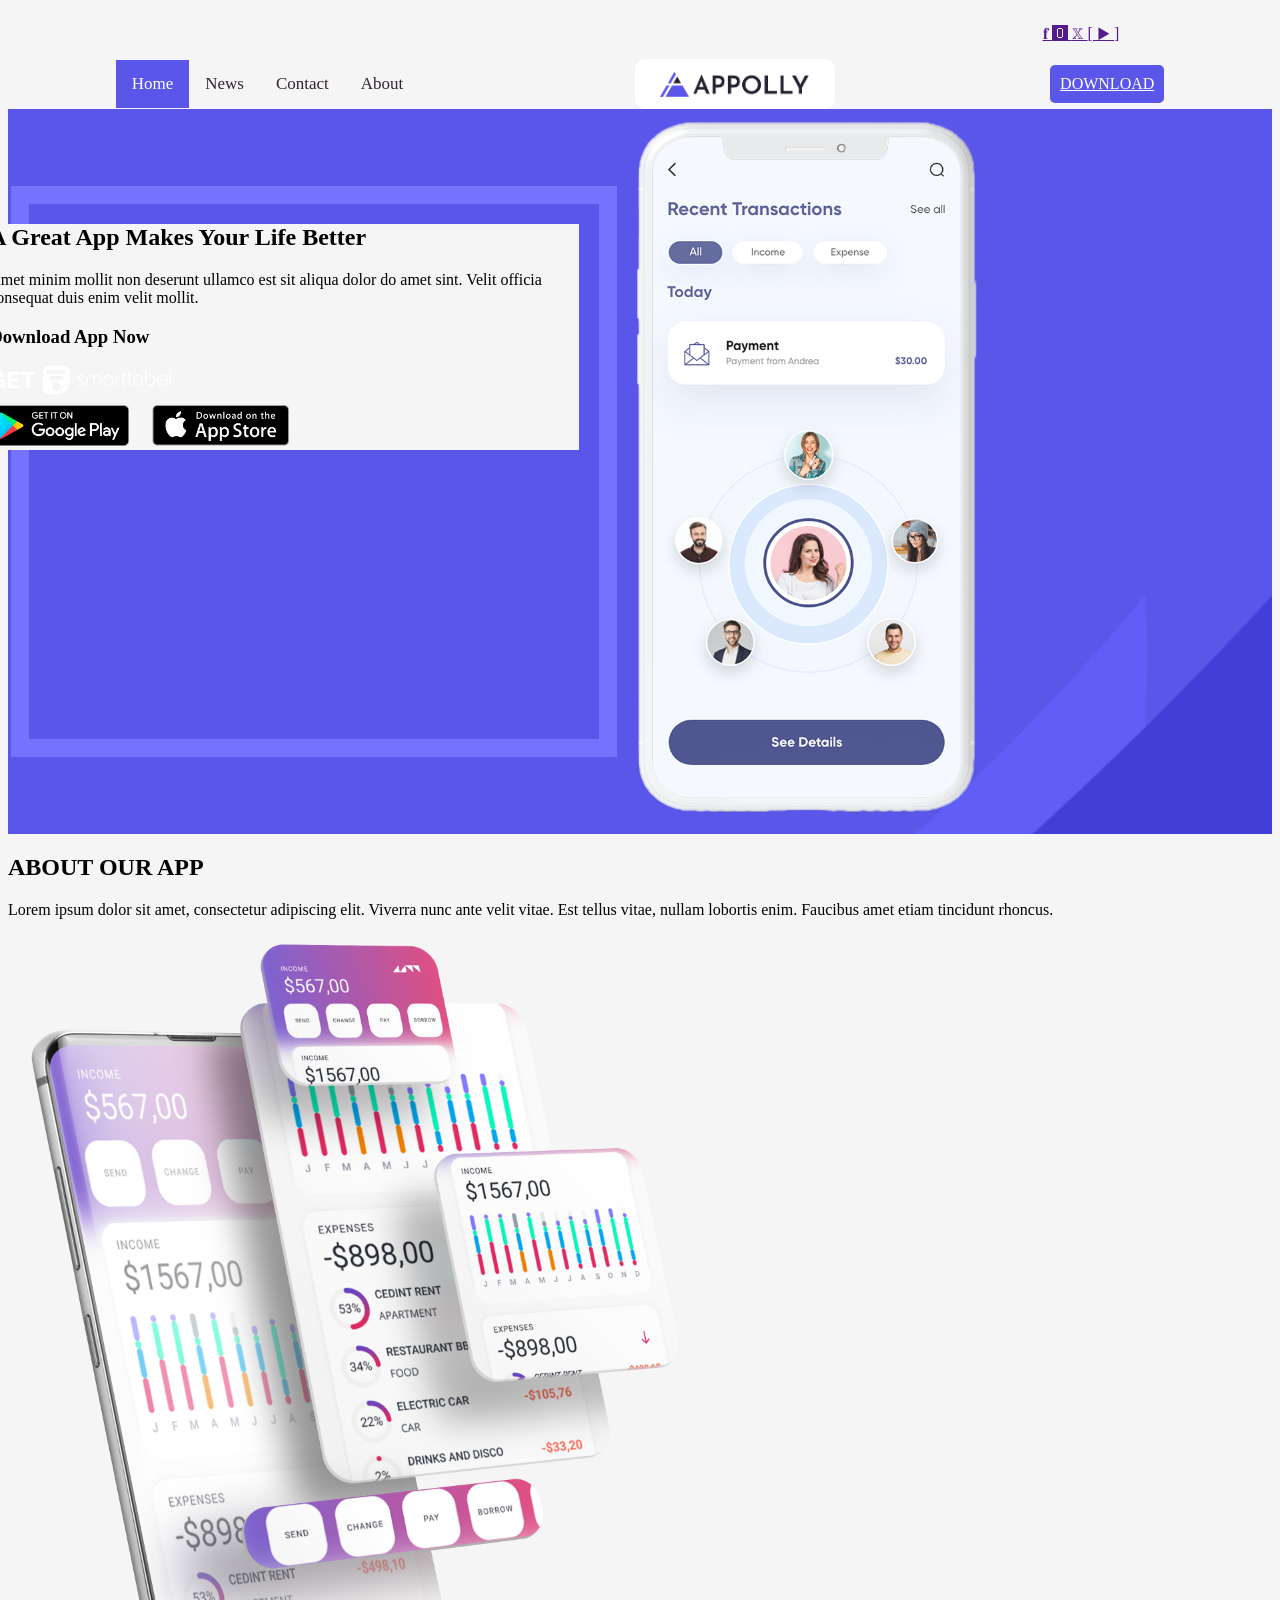
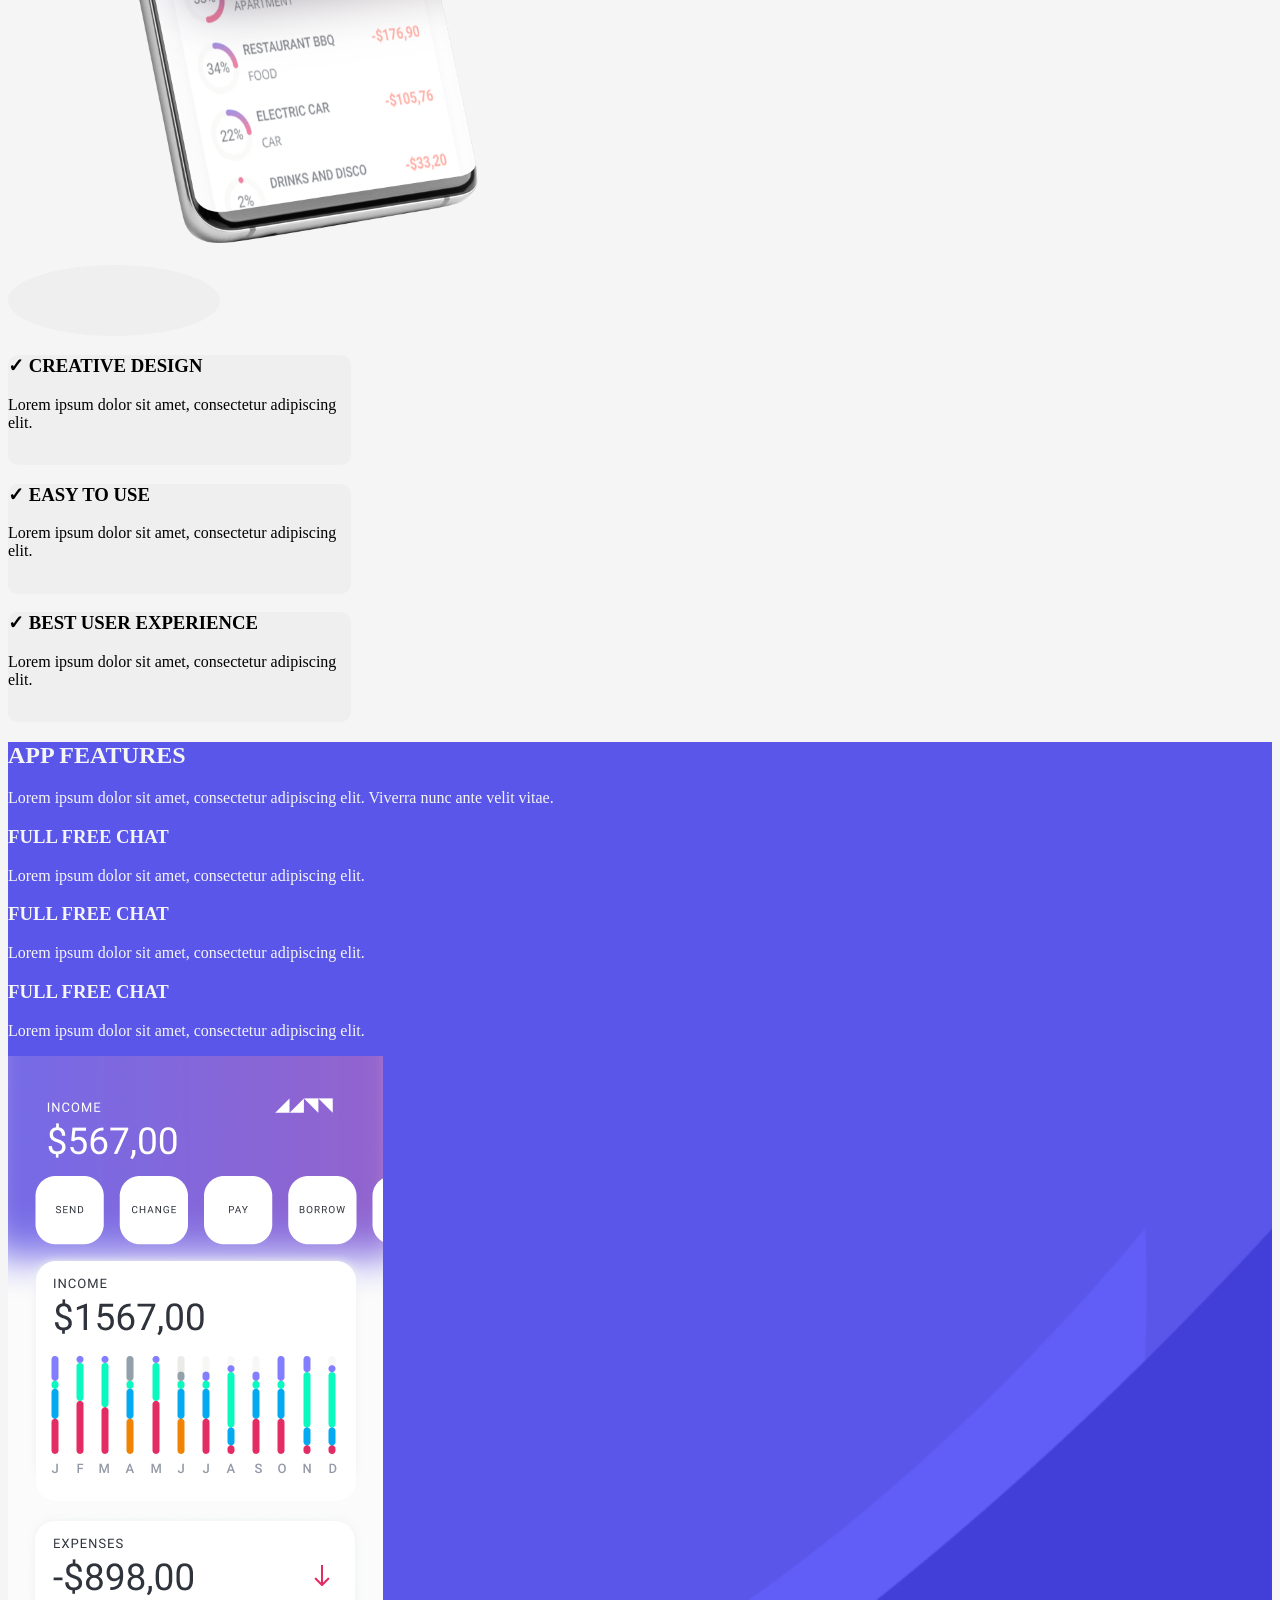
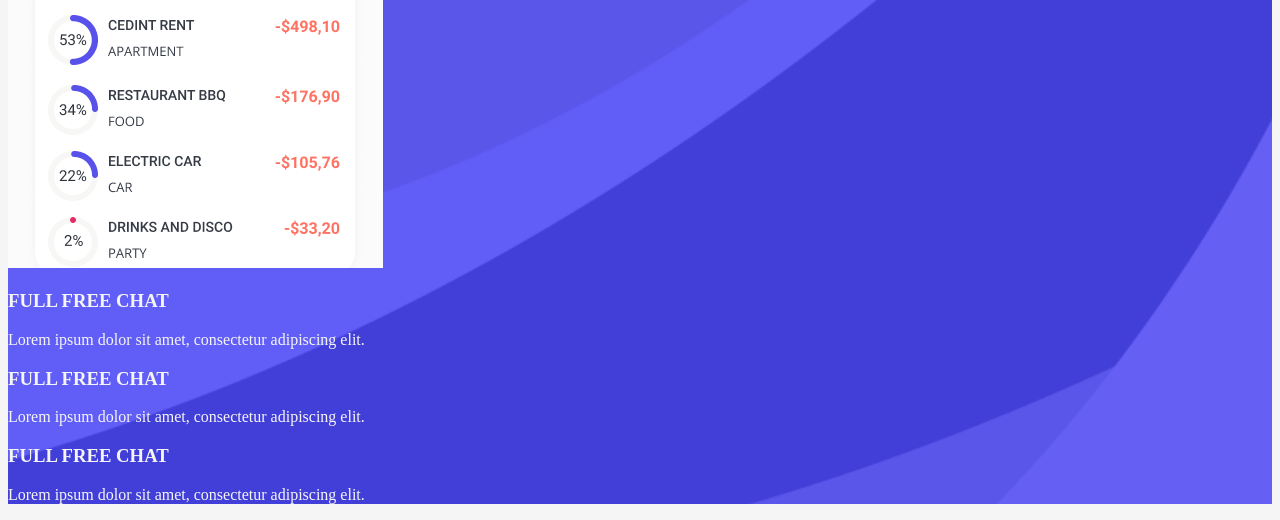
==== tp-final/index.html @ c5ef4d16 "added page 2 and 3, rename main to index" ====
<!DOCTYPE html>
<html lang="en">

<head>
    <meta charset="UTF-8">
    <meta name="viewport" content="width=device-width, initial-scale=1.0">
    <title>Document</title>
    <link rel="stylesheet" href="assets/style.css">
</head>

<body>
    <div class="overheader">
        <p>✉ info@yrouemail.com</p>
        <p>✆ (480) 555-0103</p>

        <div>
            <a href=""> 𝐟 </a>
            <a href=""> 🅾 </a>
            <a href=""> 𝕏 </a>
            <a href=""> [ ▶︎ ] </a>
        </div>
    </div>
    <header>

        <div class="topnav" id="myTopnav">
            <a href="#home" class="active">Home</a>
            <a href="#news">News</a>
            <a href="#contact">Contact</a>
            <a href="#about">About</a>
            <a href="javascript:void(0);" class="icon" onclick="myFunction()">
                <i class="fa fa-bars"></i>
            </a>
        </div>

        <div class="logo_box"><img src="assets/logo.png" alt="logo" class="logo"></div>

        <a href="" class="download_button">DOWNLOAD</a>
    </header>

    <div class="page_1">

        <div class="rectangle_page_1">
            <div class="box_page_1">
                <h2>A Great App Makes Your Life Better</h2>
                <p style="color: black;">Amet minim mollit non deserunt ullamco est sit aliqua dolor do amet sint. Velit
                    officia consequat duis enim velit mollit.</p>
                <h3>Download App Now</h3>
                <a href=""><img src="assets/download_links.png" alt="download link" width="300px"></a>
            </div>
        </div>

        <img src="assets/phone_1.png" alt="first image" class="phone_1">
    </div>

    <div class="page_2">
        <h2>ABOUT OUR APP</h2>

        <p>Lorem ipsum dolor sit amet, consectetur adipiscing elit. Viverra nunc ante velit vitae. Est tellus vitae,
            nullam lobortis enim. Faucibus amet etiam tincidunt rhoncus.</p>

        <div>
            <img src="assets/phone_2.png" alt="phone_2" class="phone_2">
            <div class="elipse"></div>
        </div>

        <div class="info_box">
            <h3> ✓ CREATIVE DESIGN </h3>
            <p>Lorem ipsum dolor sit amet, consectetur adipiscing elit.</p>
        </div>

        <div class="info_box">
            <h3> ✓ EASY TO USE </h3>
            <p>Lorem ipsum dolor sit amet, consectetur adipiscing elit.</p>
        </div>

        <div class="info_box">
            <h3> ✓ BEST USER EXPERIENCE </h3>
            <p>Lorem ipsum dolor sit amet, consectetur adipiscing elit.</p>
        </div>
    </div>

    <div class="page_3">
        <h2>APP FEATURES</h2>
        <p>Lorem ipsum dolor sit amet, consectetur adipiscing elit. Viverra nunc ante velit vitae.</p>

        <div>
            <div class="speach_bubble"></div>
            <h3>FULL FREE CHAT</h3>
            <p>Lorem ipsum dolor sit amet, consectetur adipiscing elit.</p>
        </div>

        <div>
            <div class="speach_bubble"></div>
            <h3>FULL FREE CHAT</h3>
            <p>Lorem ipsum dolor sit amet, consectetur adipiscing elit.</p>
        </div>

        <div>
            <div class="speach_bubble"></div>
            <h3>FULL FREE CHAT</h3>
            <p>Lorem ipsum dolor sit amet, consectetur adipiscing elit.</p>
        </div>

        <img src="assets/phone_3.png" alt="phone_3">

        <div>
            <div class="speach_bubble"></div>
            <h3>FULL FREE CHAT</h3>
            <p>Lorem ipsum dolor sit amet, consectetur adipiscing elit.</p>
        </div>

        <div>
            <div class="speach_bubble"></div>
            <h3>FULL FREE CHAT</h3>
            <p>Lorem ipsum dolor sit amet, consectetur adipiscing elit.</p>
        </div>

        <div>
            <div class="speach_bubble"></div>
            <h3>FULL FREE CHAT</h3>
            <p>Lorem ipsum dolor sit amet, consectetur adipiscing elit.</p>
        </div>

    </div>
</body>

</html>
---- tp-final/assets/style.css ----
body {
    background-color: whitesmoke;
    
}

div {
    flex-wrap: wrap;
}

header {
    background-color: whitesmoke;
    color: #323;
    height: 50px;
    display: flex;
    flex-wrap: wrap;
    align-items: center;
    justify-content: space-around;
    border-radius: 10px;
}


.overheader {
    color: whitesmoke;
    display: flex;
    flex-wrap: wrap;
    align-items: center;
    justify-content: space-around;
    visibility: hidden;
}

.page_1{
    background-image: url(Background_Image.png);
    background-size: 2048px, 824px;
    background-position-x: center;
}

.page_2{
    background-color: whitesmoke;
    background-image: none;
}

.page_3{
    background-image: url(Background_Image.png);
    background-size: 2048px, 824px;
    background-position-x: center;
    color: #f5f5f5;
}

.logo_box {
    height: 50px;
    width: 200px;
    background-color: white;
    border-radius: 10px;

    display: flex;
    justify-content: center;
    align-items: center;
}

.logo {
    height: 25px;
    display: flex;
    justify-content: center;
    align-items: center;
}

.download_button {
    background-color: #5956E9;
    color: white;
    padding: 10px;
    border-radius: 5px;
}

.rectangle_page_1 {
    width: 323px;
    height: 358px;
    border-color: #7572FF;
    border-width: 18px;
    border-style: solid;
}

.elipse{
    height: 71px;
    width: 212px;
    background-color: #efefef;
    border-radius: 50%;
}

.info_box{
    height: 110px;
    width: 343px;
    background-color: #efefef;
    color: black;
    border-radius: 10px;
}

.topnav{

  overflow: hidden;
}


.topnav a {
  float: left;
  display: block;
  color:#323;
  text-align: center;
  padding: 14px 16px;
  text-decoration: none;
  font-size: 17px;
}


.topnav a:hover {
  background-color: #ddd;
  color: black;
}


.topnav a.active {
  background-color: #5956E9;
  color: white;
}

.topnav .icon {
  display: none;
}

.panel {
  padding: 0 18px;
  background-color: white;
  display: none;
  overflow: hidden;
}

.box_page_1 {
    width: 323;
    height: 398;
    background-color: #f5f5f5;
    margin-left: -40px;
    margin-right: 20px;
}


.phone_1{
    height: 521px;
    width: auto;
}


.phone_2{
    width: 34%;
}


.speech_bubble{
    position: absolute;
    left: 0%;
    right: 0%;
    top: 0%;
    bottom: 0%;
}





@media(min-width: 600px) {
    .page_1 {
        display: flex;
        justify-content: space-around;
        align-items: center;
    }

    .overheader{
        visibility: visible;
    }

    .rectangle_page_1{
        height: 375px;
        width: 381px;
    }

    .phone_1{
        height: 423px;
        width: auto;
    }

    .phone_2{
        width: 34%;
    }
}

@media(min-width: 800px) {
    .page_1 {
        display: flex;
        justify-content: space-around;
        align-items: center;
    }

    .overheader{
        visibility: visible;
    }

    .rectangle_page_1{
        height: 535px;
        width: 570px;
    }

    .phone_1{
        height: 725px;
        width: auto;
    }

    .phone_2{
        width: 55%;
    }

}
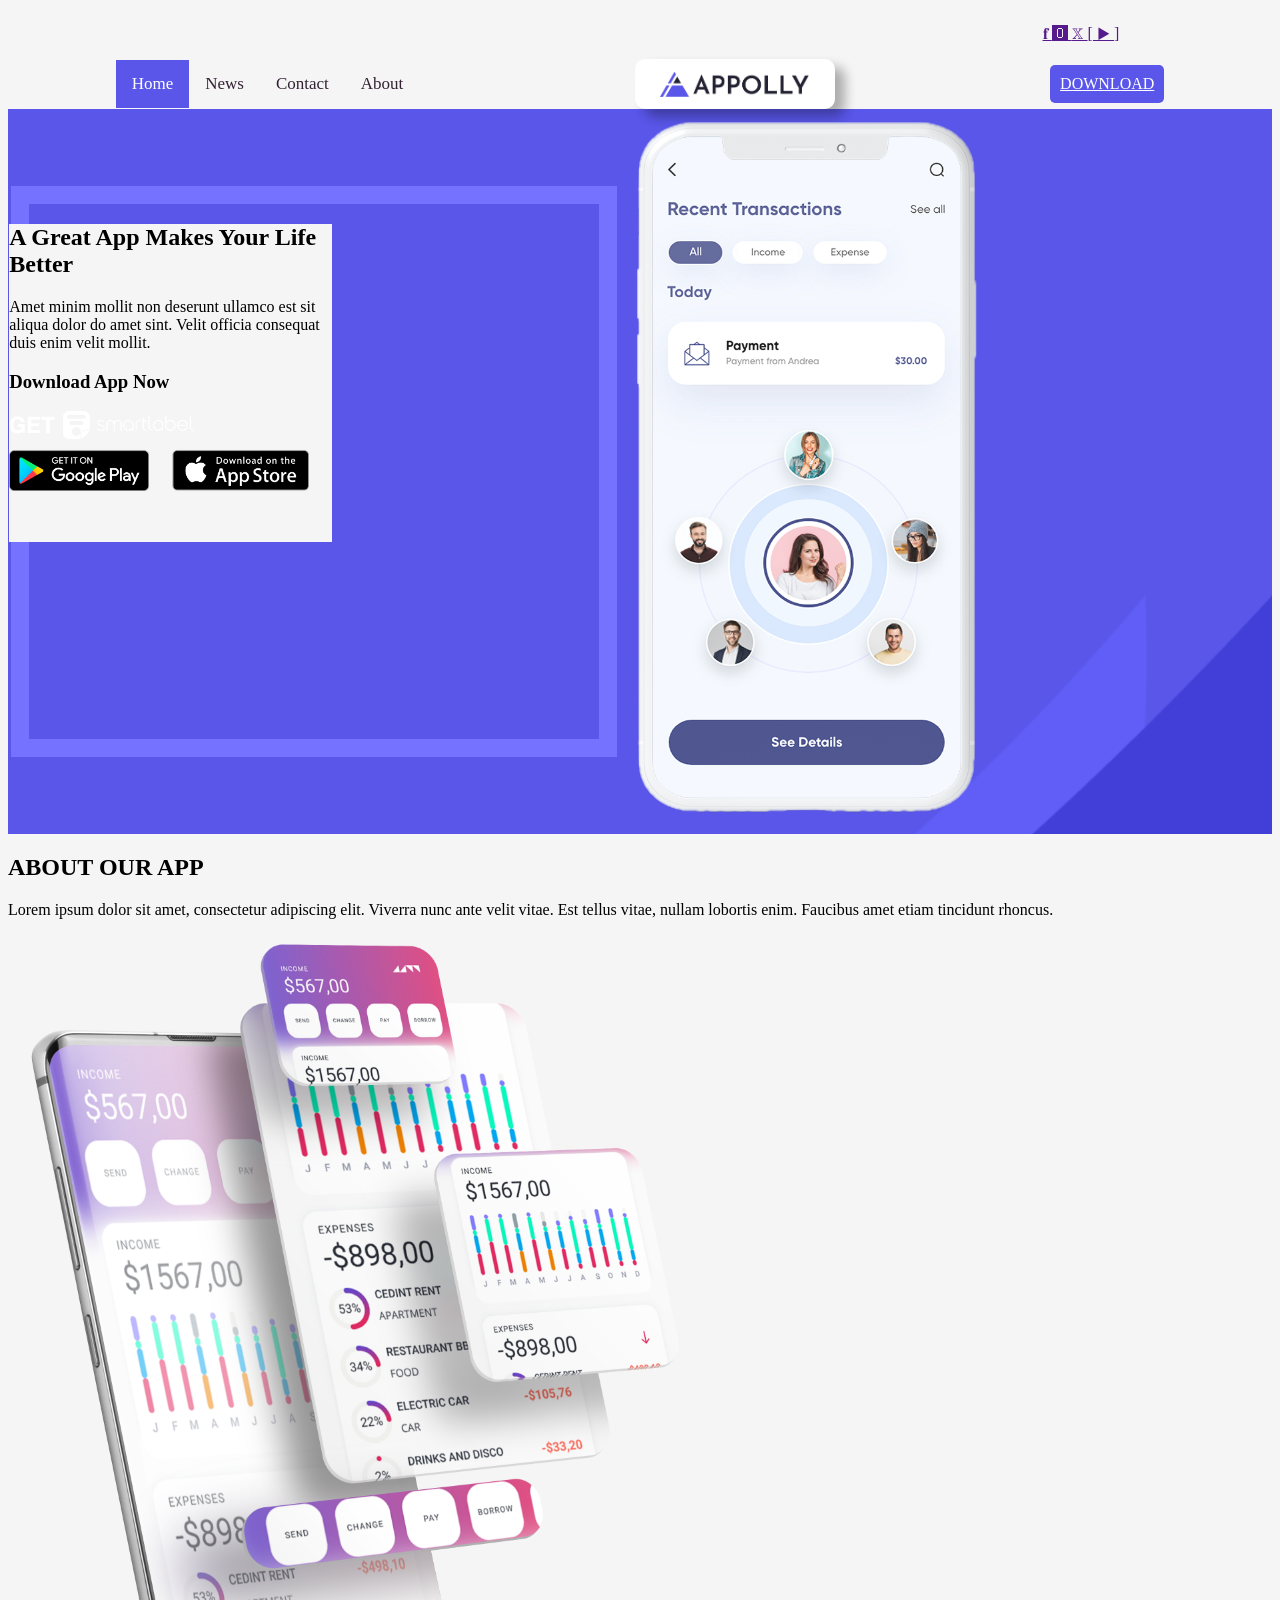
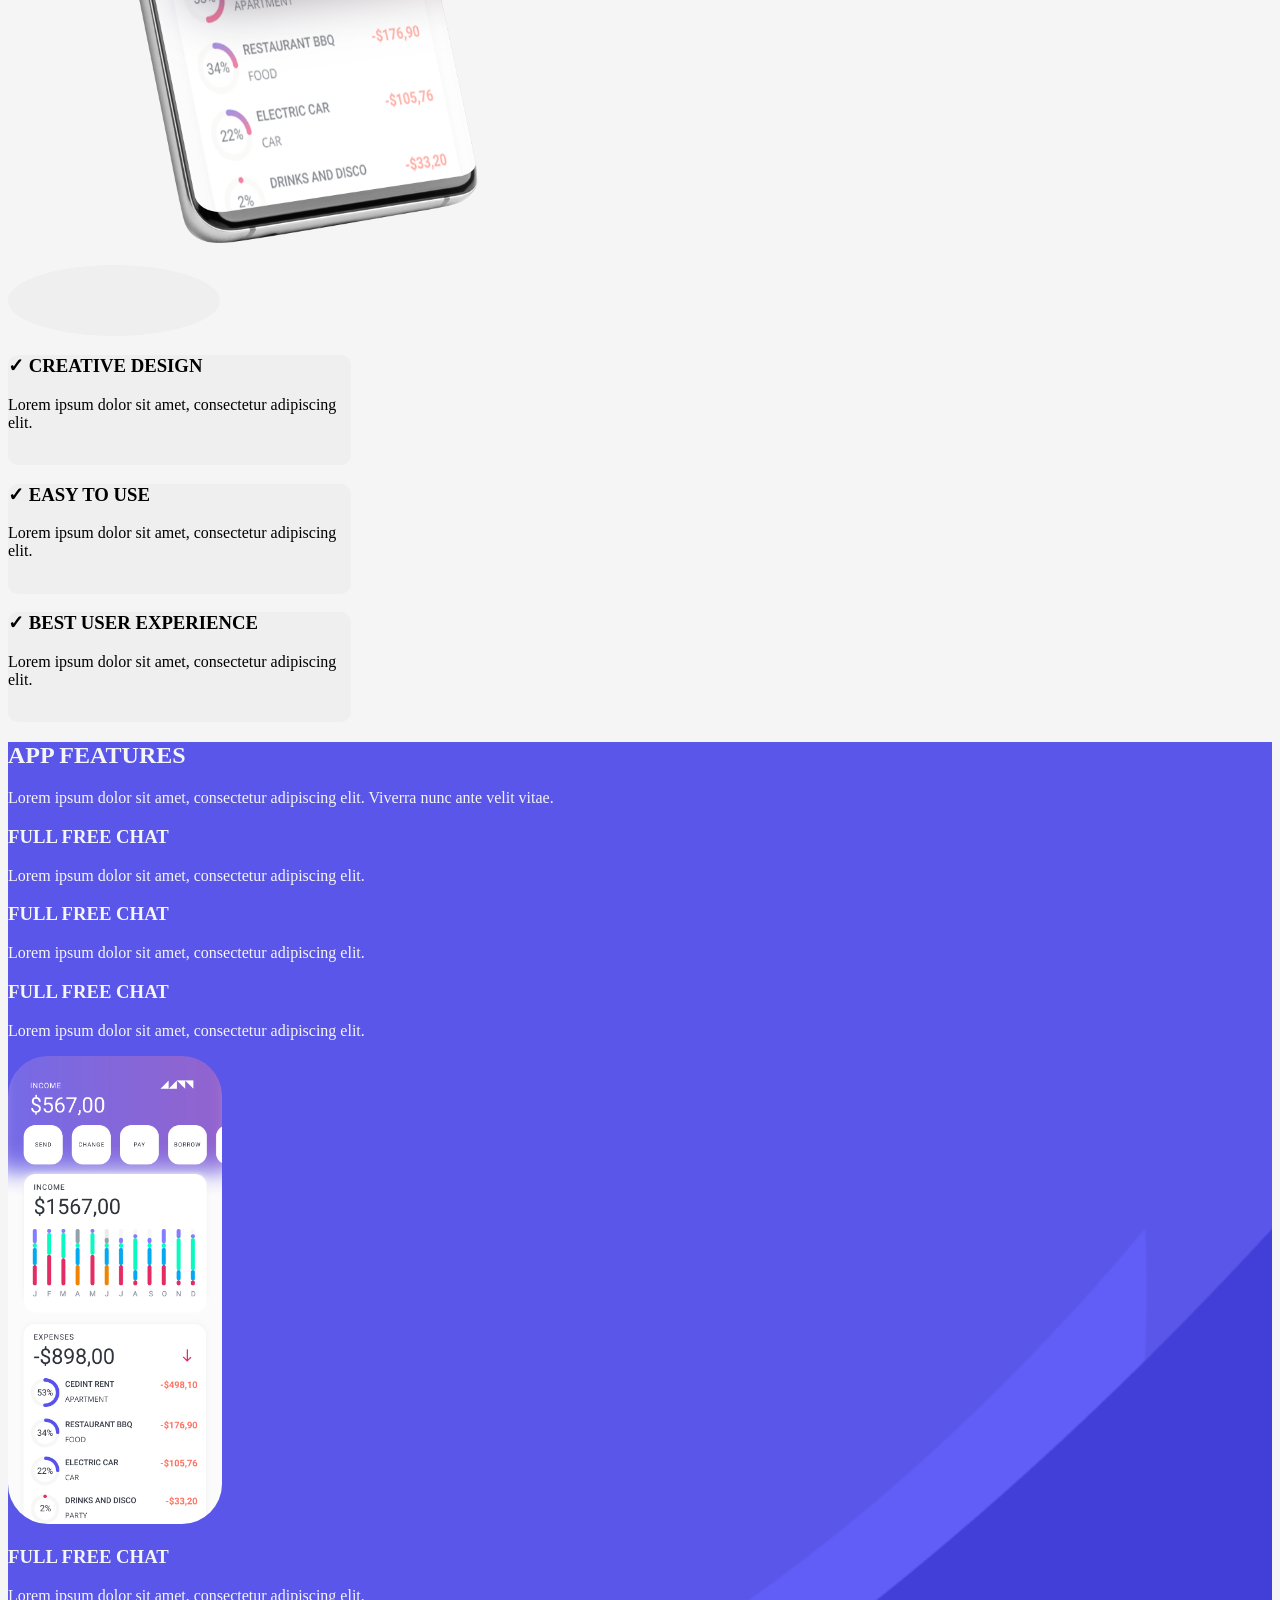
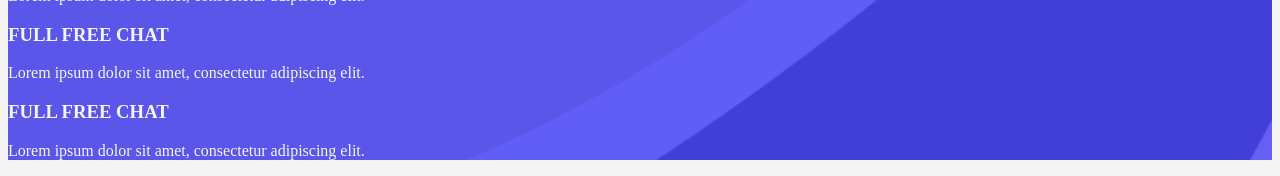
==== commit 74cd9b8b: "fixed some images and shapes" ====
--- a/tp-final/index.html
+++ b/tp-final/index.html
@@ -101,7 +101,10 @@
             <p>Lorem ipsum dolor sit amet, consectetur adipiscing elit.</p>
         </div>
 
-        <img src="assets/phone_3.png" alt="phone_3">
+        <div>
+            <img src="assets/phone_3.png" alt="phone_3" class="phone_3">
+        </div>
+        
 
         <div>
             <div class="speach_bubble"></div>
--- a/tp-final/assets/style.css
+++ b/tp-final/assets/style.css
@@ -52,6 +52,7 @@
     width: 200px;
     background-color: white;
     border-radius: 10px;
+    box-shadow: 10px 8px 12px 0px rgba(0, 0, 0, 0.3);
 
     display: flex;
     justify-content: center;
@@ -135,11 +136,11 @@
 }
 
 .box_page_1 {
-    width: 323;
-    height: 398;
+    width: 323px;
+    height: 318px;
     background-color: #f5f5f5;
-    margin-left: -40px;
-    margin-right: 20px;
+    margin-left: -20px;
+
 }
 
 
@@ -153,6 +154,11 @@
     width: 34%;
 }
 
+.phone_3{
+    width: 214px;
+    height: 468px;
+    border-radius: 40px;
+}
 
 .speech_bubble{
     position: absolute;
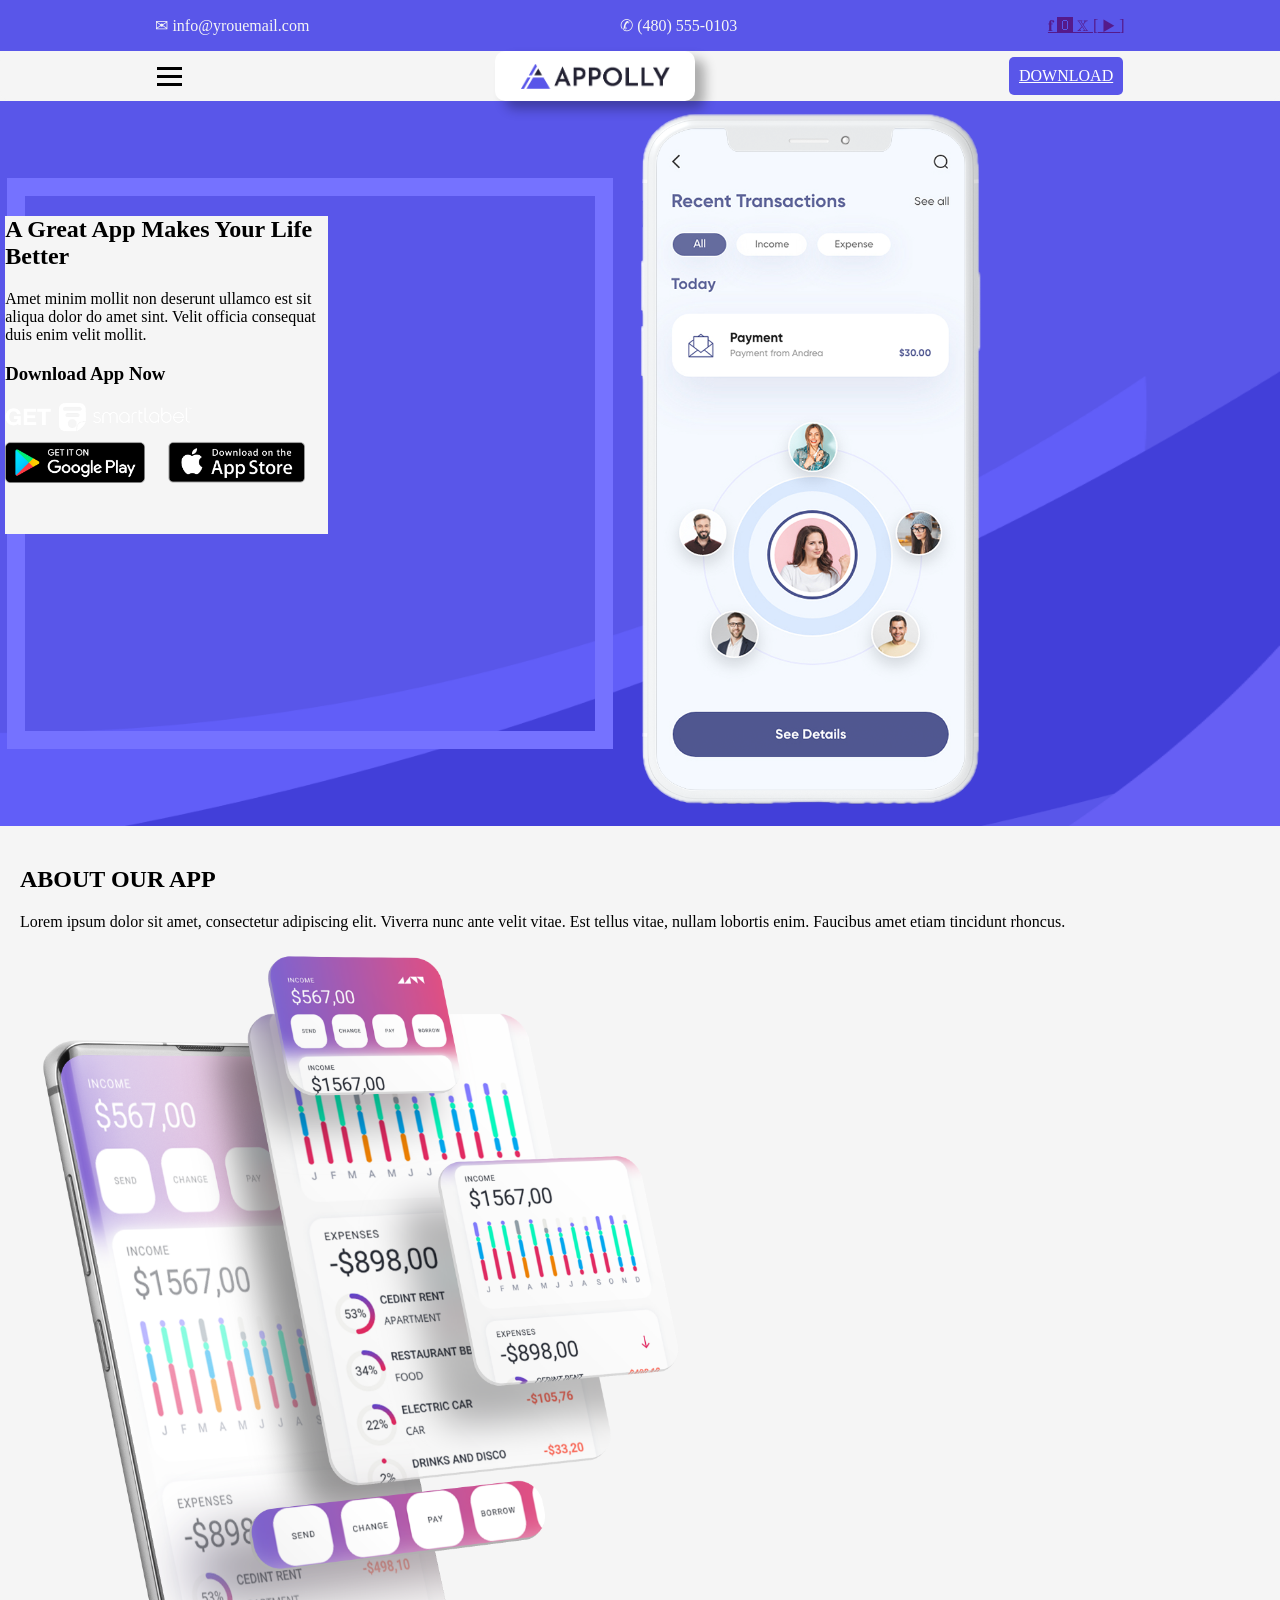
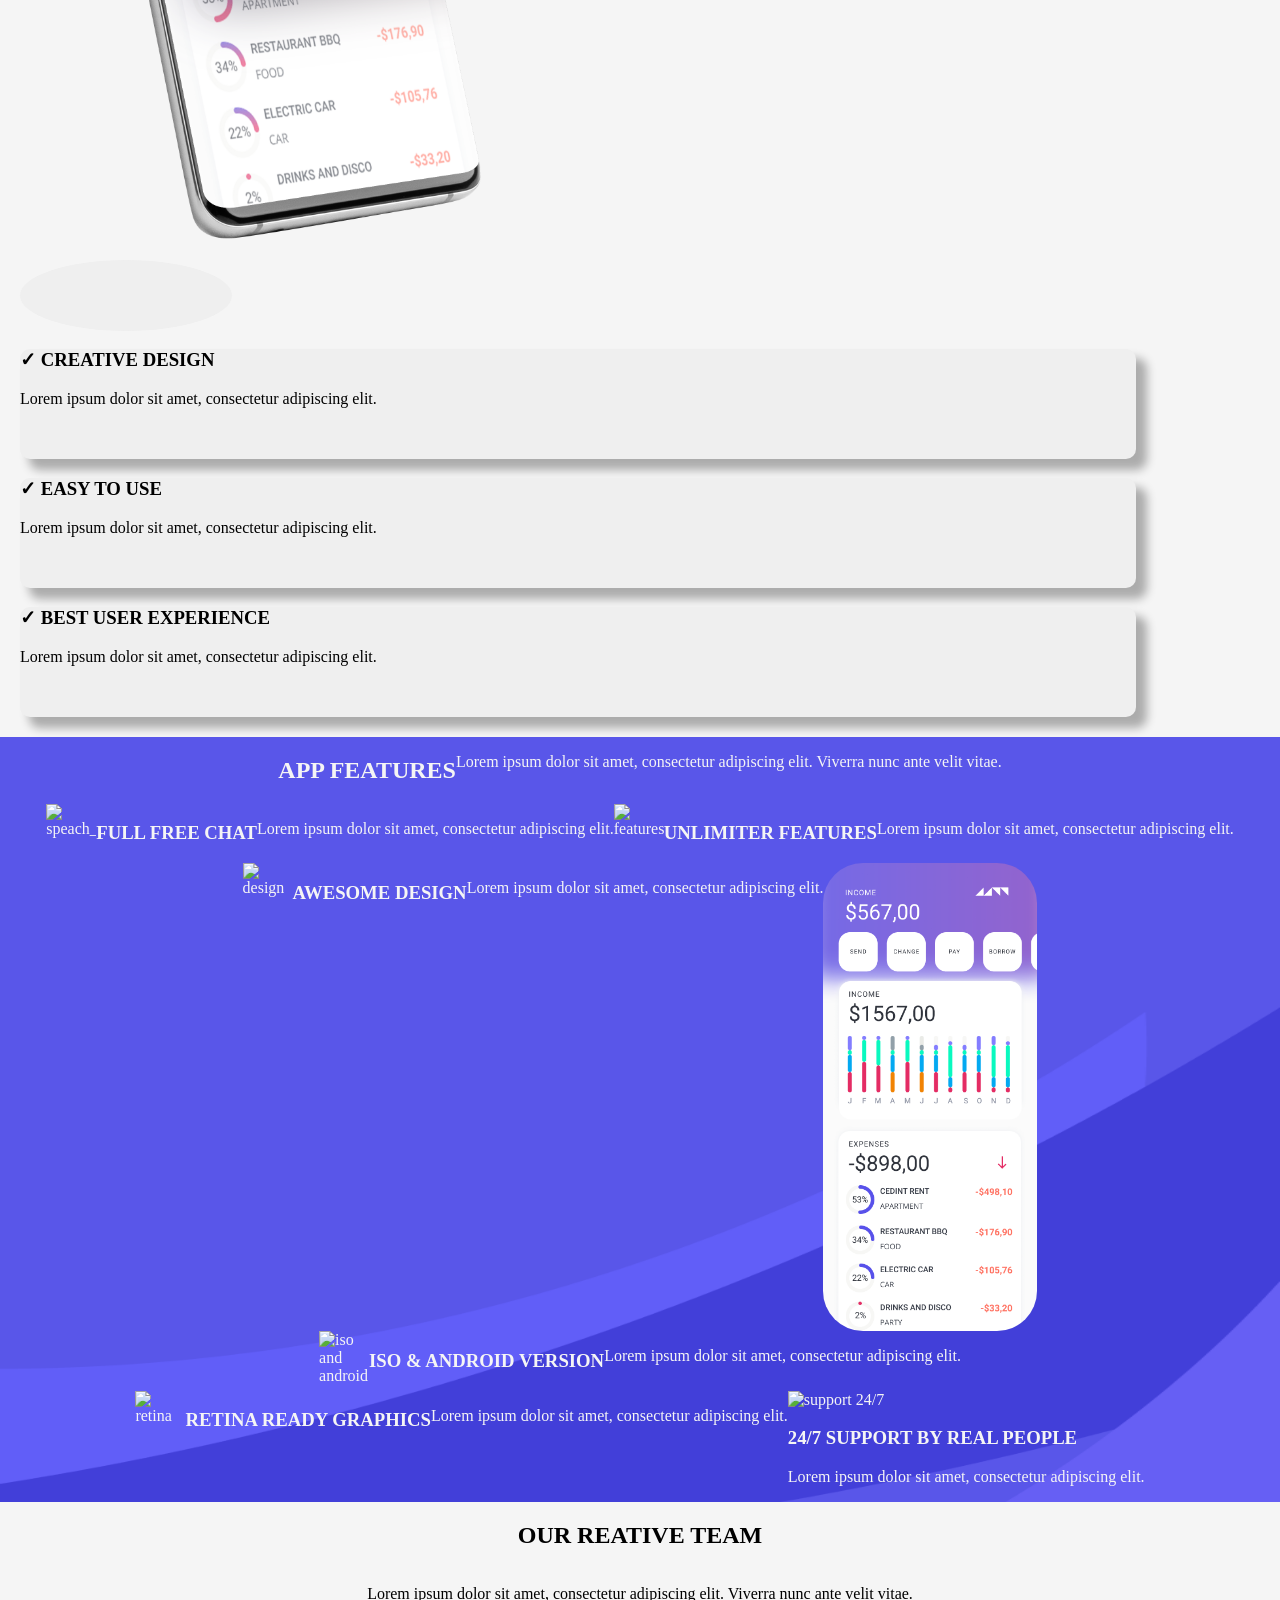
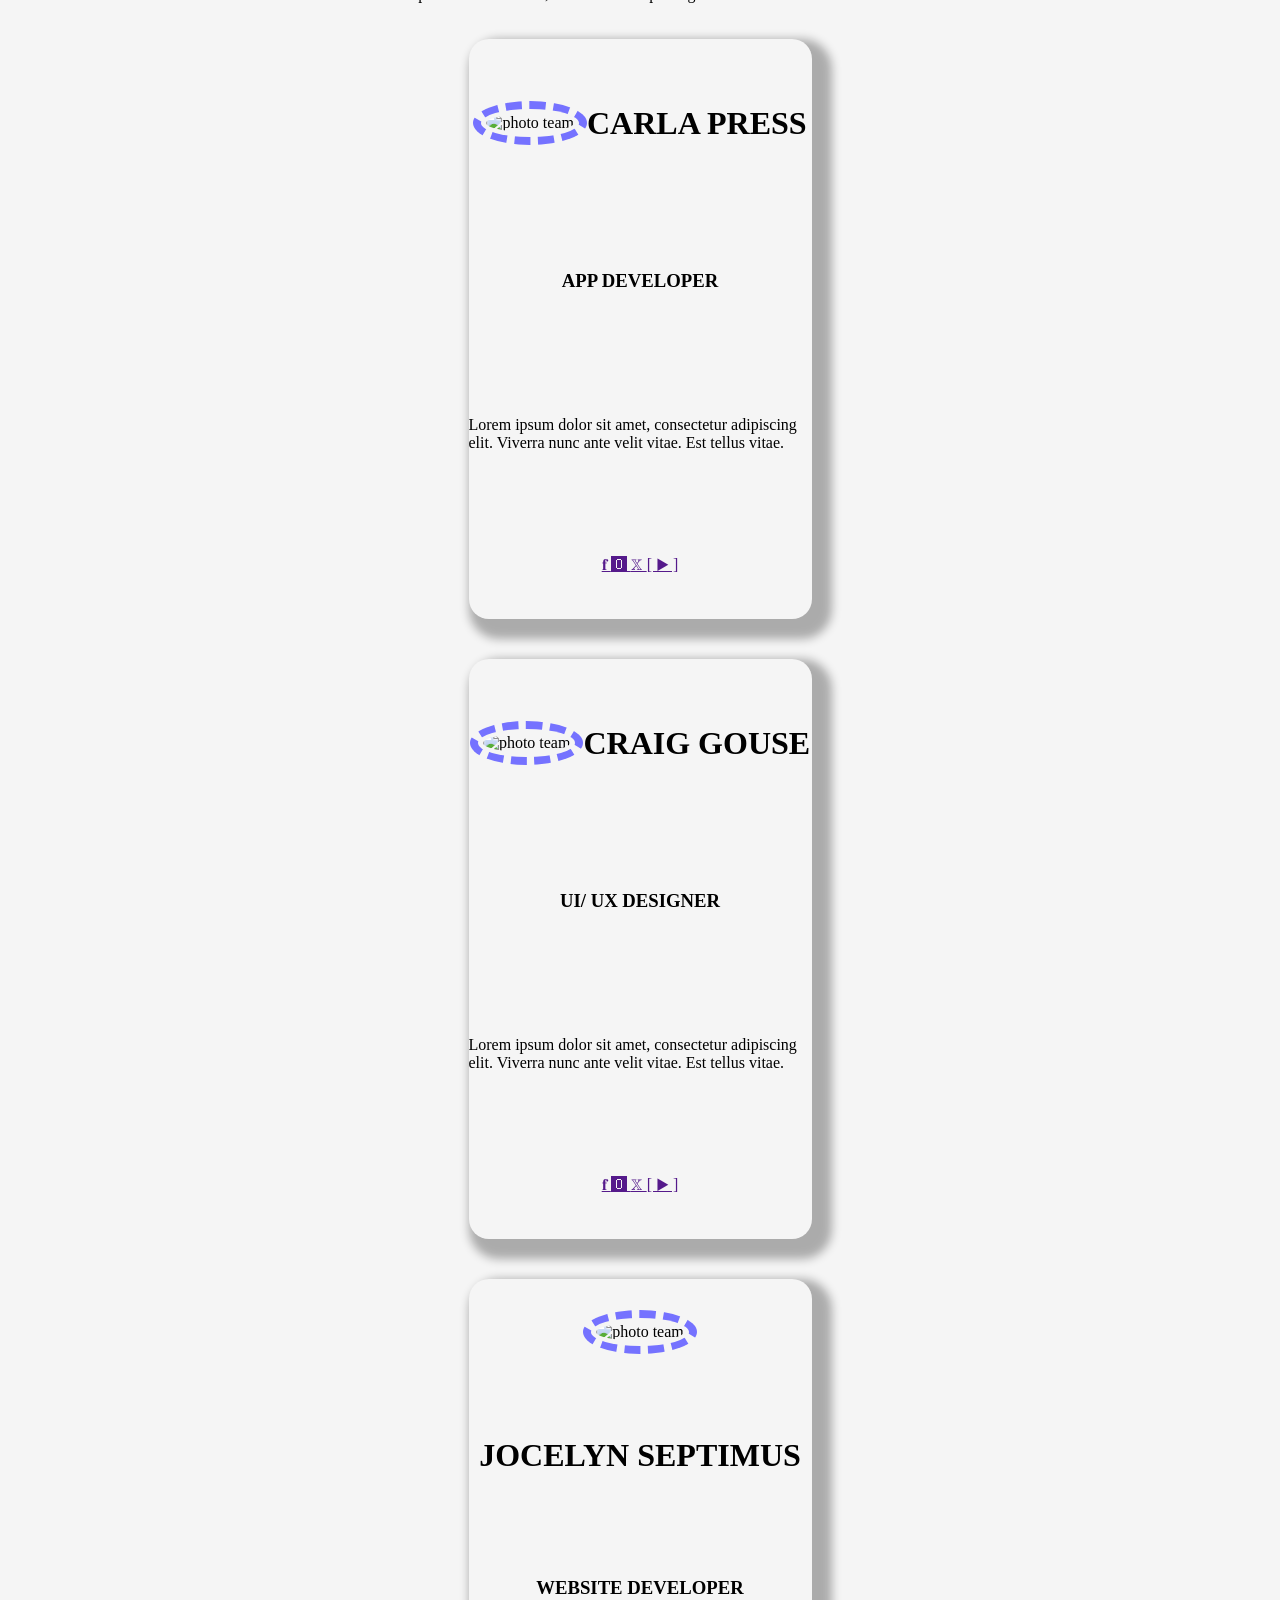
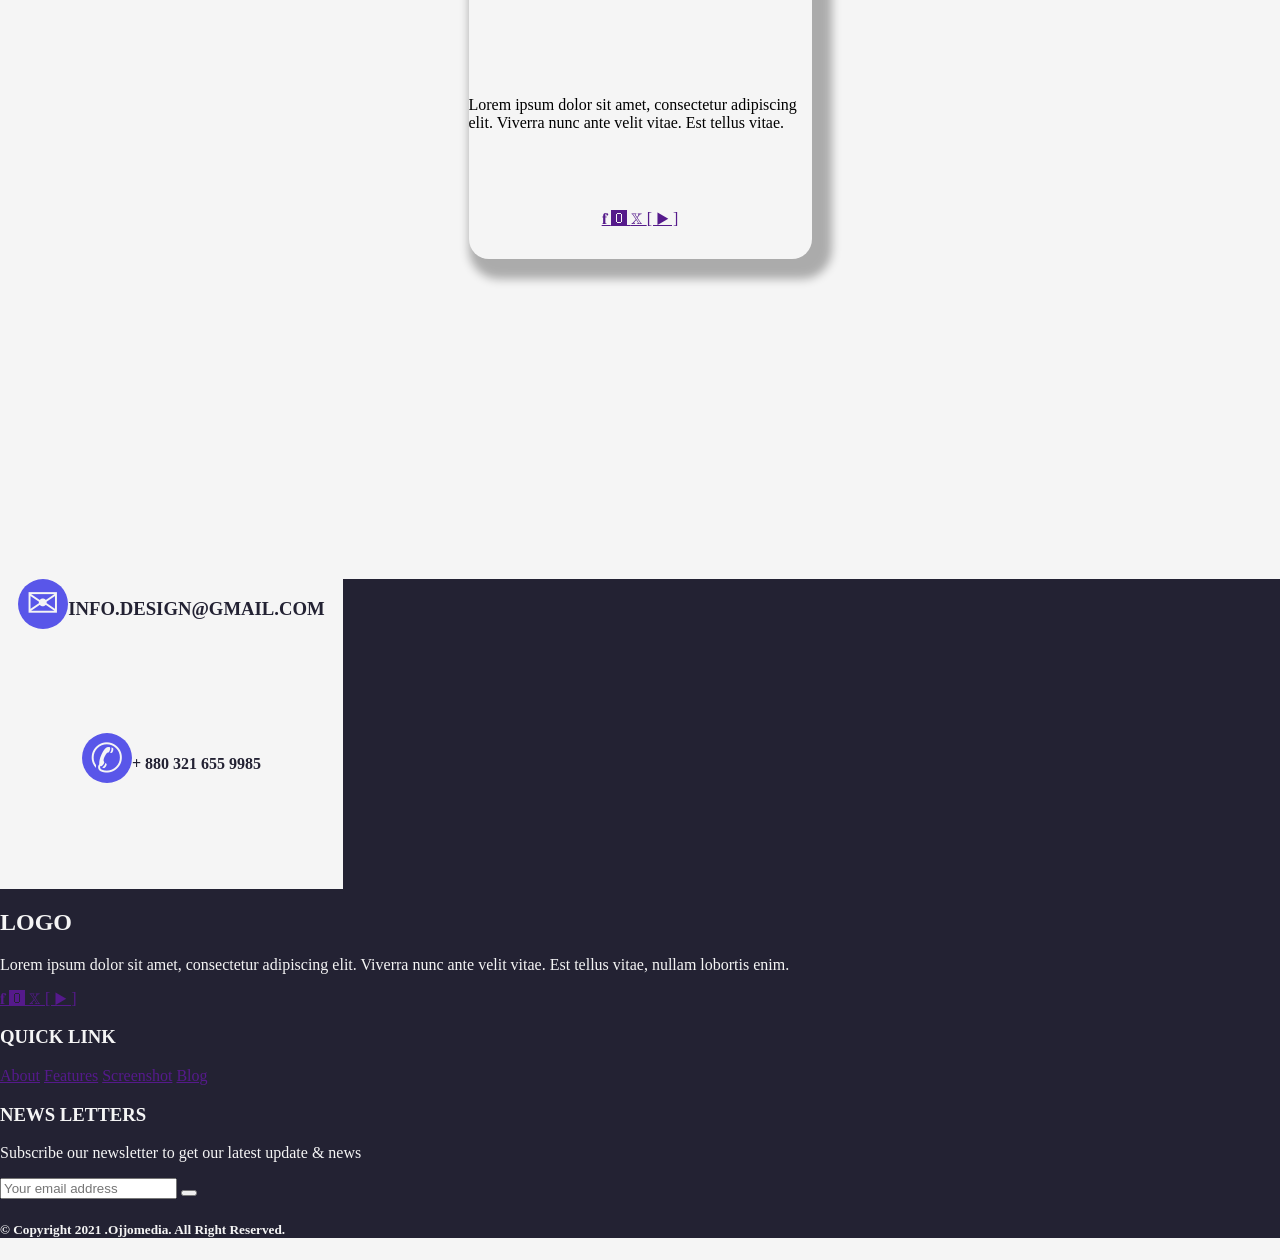
==== commit ce02647a: "finished adding images, fixed positions, added burger tab" ====
--- a/tp-final/index.html
+++ b/tp-final/index.html
@@ -22,14 +22,24 @@
     </div>
     <header>
 
-        <div class="topnav" id="myTopnav">
-            <a href="#home" class="active">Home</a>
-            <a href="#news">News</a>
-            <a href="#contact">Contact</a>
-            <a href="#about">About</a>
-            <a href="javascript:void(0);" class="icon" onclick="myFunction()">
-                <i class="fa fa-bars"></i>
-            </a>
+
+
+        <div>
+            <input type="checkbox" id="menu-btn" class="menu-check" aria-hidden="true">
+
+            <label for="menu-btn" class="hamburger-icon" aria-label="Abrir menú de navegación">
+                <span></span>
+                <span></span>
+                <span></span>
+            </label>
+
+            <ul class="mobile-menu">
+                <li><a href="#home">HOME</a></li>
+                <li><a href="#about">ABOUT</a></li>
+                <li><a href="#features">FEATURES</a></li>
+                <li><a href="#team">TEAM</a></li>
+                <li><a href="#contact">CONTACT</a></li>
+            </ul>
         </div>
 
         <div class="logo_box"><img src="assets/logo.png" alt="logo" class="logo"></div>
@@ -58,10 +68,10 @@
         <p>Lorem ipsum dolor sit amet, consectetur adipiscing elit. Viverra nunc ante velit vitae. Est tellus vitae,
             nullam lobortis enim. Faucibus amet etiam tincidunt rhoncus.</p>
 
-        <div>
-            <img src="assets/phone_2.png" alt="phone_2" class="phone_2">
-            <div class="elipse"></div>
-        </div>
+
+        <img src="assets/phone_2.png" alt="phone_2" class="phone_2">
+        <div class="elipse"></div>
+
 
         <div class="info_box">
             <h3> ✓ CREATIVE DESIGN </h3>
@@ -83,48 +93,160 @@
         <h2>APP FEATURES</h2>
         <p>Lorem ipsum dolor sit amet, consectetur adipiscing elit. Viverra nunc ante velit vitae.</p>
 
+        <div class="ssdsd">
+            <img src="assets/speach_bubble.png" alt="speach_bubble" class="icon_page_3">
+            <h3>FULL FREE CHAT</h3>
+            <p>Lorem ipsum dolor sit amet, consectetur adipiscing elit.</p>
+        </div>
+
+        <div class="ssdsd">
+            <img src="assets/features.png" alt="features" class="icon_page_3">
+            <h3>UNLIMITER FEATURES</h3>
+            <p>Lorem ipsum dolor sit amet, consectetur adipiscing elit.</p>
+        </div>
+
+        <div class="ssdsd">
+            <img src="assets/ui_design.png" alt="design" class="icon_page_3">
+            <h3>AWESOME DESIGN</h3>
+            <p>Lorem ipsum dolor sit amet, consectetur adipiscing elit.</p>
+        </div>
+
+        <div class="ssdsd">
+            <img src="assets/phone_3.png" alt="phone_3" class="phone_3">
+        </div>
+
+
+        <div class="ssdsd">
+            <img src="assets/android_iso.png" alt="iso and android" class="icon_page_3">
+            <h3>ISO & ANDROID VERSION</h3>
+            <p>Lorem ipsum dolor sit amet, consectetur adipiscing elit.</p>
+        </div>
+
+        <div class="ssdsd">
+            <img src="assets/retina.png" alt="retina" class="icon_page_3">
+            <h3>RETINA READY GRAPHICS</h3>
+            <p>Lorem ipsum dolor sit amet, consectetur adipiscing elit.</p>
+        </div>
+
+        <divc lass="ssdsd">
+            <img src="assets/support.png" alt="support 24/7" class="icon_page_3">
+            <h3>24/7 SUPPORT BY REAL PEOPLE</h3>
+            <p>Lorem ipsum dolor sit amet, consectetur adipiscing elit.</p>
+        </div>
+
+    </div>
+
+    <div class="page_4">
+        <h2>OUR REATIVE TEAM</h2>
+        <p>Lorem ipsum dolor sit amet, consectetur adipiscing elit. Viverra nunc ante velit vitae.</p>
+
+        <div class="team_tab">
+            <img src="assets/team_1.jpg" alt="photo team" class="team_photo">
+
+            <h1>CARLA PRESS</h1>
+            <h3>APP DEVELOPER</h3>
+
+            <p>Lorem ipsum dolor sit amet, consectetur adipiscing elit. Viverra nunc ante velit vitae. Est tellus vitae.
+            </p>
+
+            <div class="social_links">
+
+                <a href=""> 𝐟 </a>
+
+                <a href=""> 🅾 </a>
+
+                <a href=""> 𝕏 </a>
+
+                <a href=""> [ ▶︎ ] </a>
+            </div>
+        </div>
+        <div class="team_tab">
+            <img src="assets/team_2.jpg" alt="photo team" class="team_photo">
+
+            <h1>CRAIG GOUSE</h1>
+            <h3>UI/ UX DESIGNER</h3>
+
+            <p>Lorem ipsum dolor sit amet, consectetur adipiscing elit. Viverra nunc ante velit vitae. Est tellus vitae.
+            </p>
+
+            <div class="social_links">
+
+                <a href=""> 𝐟 </a>
+
+                <a href=""> 🅾 </a>
+
+                <a href=""> 𝕏 </a>
+
+                <a href=""> [ ▶︎ ] </a>
+            </div>
+        </div>
+        <div class="team_tab">
+            <img src="assets/team_3.jpg" alt="photo team" class="team_photo">
+
+            <h1>JOCELYN SEPTIMUS</h1>
+            <h3>WEBSITE DEVELOPER</h3>
+
+            <p>Lorem ipsum dolor sit amet, consectetur adipiscing elit. Viverra nunc ante velit vitae. Est tellus vitae.
+            </p>
+
+            <div class="social_links">
+                <a href=""> 𝐟 </a>
+
+                <a href=""> 🅾 </a>
+
+                <a href=""> 𝕏 </a>
+
+                <a href=""> [ ▶︎ ] </a>
+            </div>
+        </div>
+    </div>
+
+    <footer>
+        <div class="contact">
+            <div class="contact_icon">
+                ✉
+            </div>
+            <h3>INFO.DESIGN@GMAIL.COM</h3>
+
+
+
+            <div class="contact_icon">
+                ✆
+            </div>
+            <h4>+ 880 321 655 9985</h4>
+        </div>
+
+        <h2>LOGO</h2>
+
+        <p>Lorem ipsum dolor sit amet, consectetur adipiscing elit. Viverra nunc ante velit vitae. Est tellus vitae,
+            nullam lobortis enim.</p>
+
         <div>
-            <div class="speach_bubble"></div>
-            <h3>FULL FREE CHAT</h3>
-            <p>Lorem ipsum dolor sit amet, consectetur adipiscing elit.</p>
-        </div>
-
-        <div>
-            <div class="speach_bubble"></div>
-            <h3>FULL FREE CHAT</h3>
-            <p>Lorem ipsum dolor sit amet, consectetur adipiscing elit.</p>
-        </div>
-
-        <div>
-            <div class="speach_bubble"></div>
-            <h3>FULL FREE CHAT</h3>
-            <p>Lorem ipsum dolor sit amet, consectetur adipiscing elit.</p>
-        </div>
-
-        <div>
-            <img src="assets/phone_3.png" alt="phone_3" class="phone_3">
-        </div>
-        
-
-        <div>
-            <div class="speach_bubble"></div>
-            <h3>FULL FREE CHAT</h3>
-            <p>Lorem ipsum dolor sit amet, consectetur adipiscing elit.</p>
-        </div>
-
-        <div>
-            <div class="speach_bubble"></div>
-            <h3>FULL FREE CHAT</h3>
-            <p>Lorem ipsum dolor sit amet, consectetur adipiscing elit.</p>
-        </div>
-
-        <div>
-            <div class="speach_bubble"></div>
-            <h3>FULL FREE CHAT</h3>
-            <p>Lorem ipsum dolor sit amet, consectetur adipiscing elit.</p>
-        </div>
-
-    </div>
+            <a href=""> 𝐟 </a>
+            <a href=""> 🅾 </a>
+            <a href=""> 𝕏 </a>
+            <a href=""> [ ▶︎ ] </a>
+        </div>
+
+        <h3>QUICK LINK</h3>
+
+        <a href="">About</a>
+        <a href="">Features</a>
+        <a href="">Screenshot</a>
+        <a href="">Blog</a>
+
+        <h3>NEWS LETTERS</h3>
+        <p>Subscribe our newsletter to get our latest update & news</p>
+
+        <form action="/action_page.php">
+            <input type="email" placeholder="Your email address" name="search">
+            <button type="submit"></button>
+        </form>
+
+        <h5>© Copyright 2021 .Ojjomedia. All Right Reserved.</h5>
+    </footer>
+
+
 </body>
 
 </html>
--- a/tp-final/assets/style.css
+++ b/tp-final/assets/style.css
@@ -1,7 +1,7 @@
 
 body {
     background-color: whitesmoke;
-    
+    margin: 0;
 }
 
 div {
@@ -19,9 +19,15 @@
     border-radius: 10px;
 }
 
+footer{
+    background-color: #232233;
+    color: #f5f5f5;
+}
+
 
 .overheader {
     color: whitesmoke;
+    background-color: #5956E9;
     display: flex;
     flex-wrap: wrap;
     align-items: center;
@@ -31,21 +37,79 @@
 
 .page_1{
     background-image: url(Background_Image.png);
-    background-size: 2048px, 824px;
+    background-size: 2048px 824px;
     background-position-x: center;
+    display: flex;
+    justify-content: center;
 }
 
 .page_2{
     background-color: whitesmoke;
     background-image: none;
+    padding: 20px;
 }
 
 .page_3{
     background-image: url(Background_Image.png);
-    background-size: 2048px, 824px;
+    background-size: 2048px 824px;
     background-position-x: center;
     color: #f5f5f5;
-}
+    display: flex;
+    flex-wrap: wrap;
+    justify-content: center;
+}
+
+.page_4{
+    background-image: none;
+    
+    display: flex;
+    flex-direction: column; 
+    align-items: center ;
+
+    padding-bottom: 300px;
+}
+
+.menu-check {
+  display: none;
+}
+
+.hamburger-icon {
+  display: flex;
+  flex-direction: column;
+  gap: 5px;
+  cursor: pointer;
+}
+
+.hamburger-icon span {
+  width: 25px;
+  height: 3px;
+  background-color: black;
+}
+
+.mobile-menu {
+  display: none;
+  flex-direction: column;
+  padding: 20px;
+  gap: 15px;
+  background-color: white;
+  position: absolute;
+  width: 50%;
+  border-radius: 5%;
+  list-style: none;
+}
+
+.mobile-menu a {
+  color: black;
+  text-decoration: none;
+  font-size: 18px;
+  display: block;
+}
+
+
+.menu-check:checked ~ .mobile-menu {
+  display: flex;
+}
+
 
 .logo_box {
     height: 50px;
@@ -90,43 +154,18 @@
 
 .info_box{
     height: 110px;
-    width: 343px;
+    width: 90%;
+    justify-self: center;
+    box-shadow: 10px 10px 10px 1px rgba(0, 0, 0, 0.3);
     background-color: #efefef;
     color: black;
     border-radius: 10px;
 }
 
 .topnav{
-
   overflow: hidden;
 }
 
-
-.topnav a {
-  float: left;
-  display: block;
-  color:#323;
-  text-align: center;
-  padding: 14px 16px;
-  text-decoration: none;
-  font-size: 17px;
-}
-
-
-.topnav a:hover {
-  background-color: #ddd;
-  color: black;
-}
-
-
-.topnav a.active {
-  background-color: #5956E9;
-  color: white;
-}
-
-.topnav .icon {
-  display: none;
-}
 
 .panel {
   padding: 0 18px;
@@ -152,6 +191,7 @@
 
 .phone_2{
     width: 34%;
+    justify-self: center;
 }
 
 .phone_3{
@@ -160,12 +200,66 @@
     border-radius: 40px;
 }
 
-.speech_bubble{
-    position: absolute;
-    left: 0%;
-    right: 0%;
-    top: 0%;
-    bottom: 0%;
+.ssdsd{
+    display: flex;
+    
+}
+
+.icon_page_3{
+    color: #f5f5f5;
+    width: 50px;
+    height: 50px;
+    justify-self: center;
+}
+
+.team_tab{
+    height: 580px;
+    width: 343px;
+    margin: 20px;
+    border-radius: 20px;
+
+    display: flex;
+    justify-content: center;
+    align-items: center;
+    box-shadow: 10px 10px 10px 10px rgba(0, 0, 0, 0.3);
+}
+
+.social_link{
+    display: flex;
+    flex-wrap: wrap;
+    align-items: center;
+
+}
+
+.team_photo{
+    border-radius: 50%;
+    padding: 5px;
+    border-color: #7572FF;
+    border-width: 8px;
+    border-style: dashed;
+}
+
+.contact{
+    width: 343px;
+    height: 310px;
+    background-color: #f5f5f5;
+    color: #232233;
+    display: flex;
+    justify-content: center;
+    justify-self: center;
+
+}
+
+.contact_icon{
+    height: 50px;
+    width: 50px;
+    border-radius: 50%;
+    background-color: #5956E9;
+    color: #f5f5f5;
+    display: flex;
+    justify-content: center;
+    align-items: center;
+    font-size: 40px;
 }
 
 
@@ -182,6 +276,7 @@
     .overheader{
         visibility: visible;
     }
+    
 
     .rectangle_page_1{
         height: 375px;
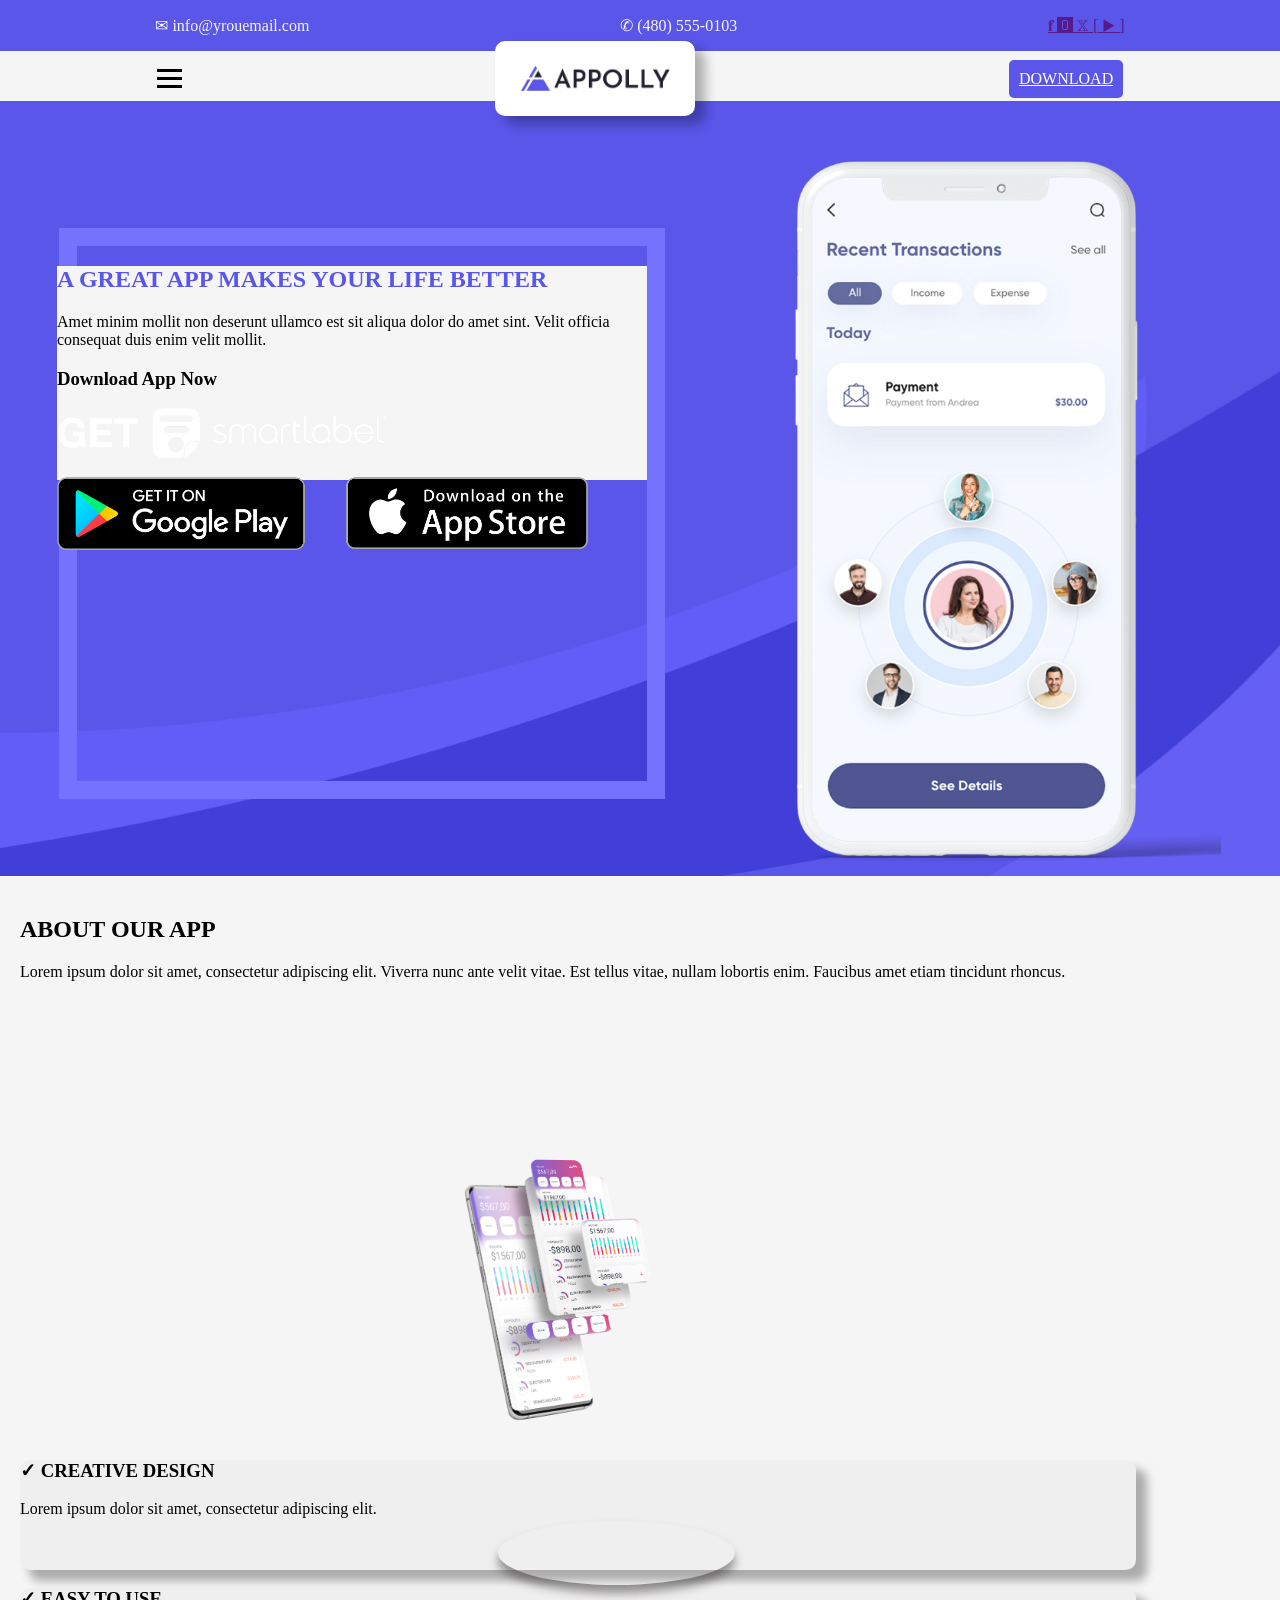
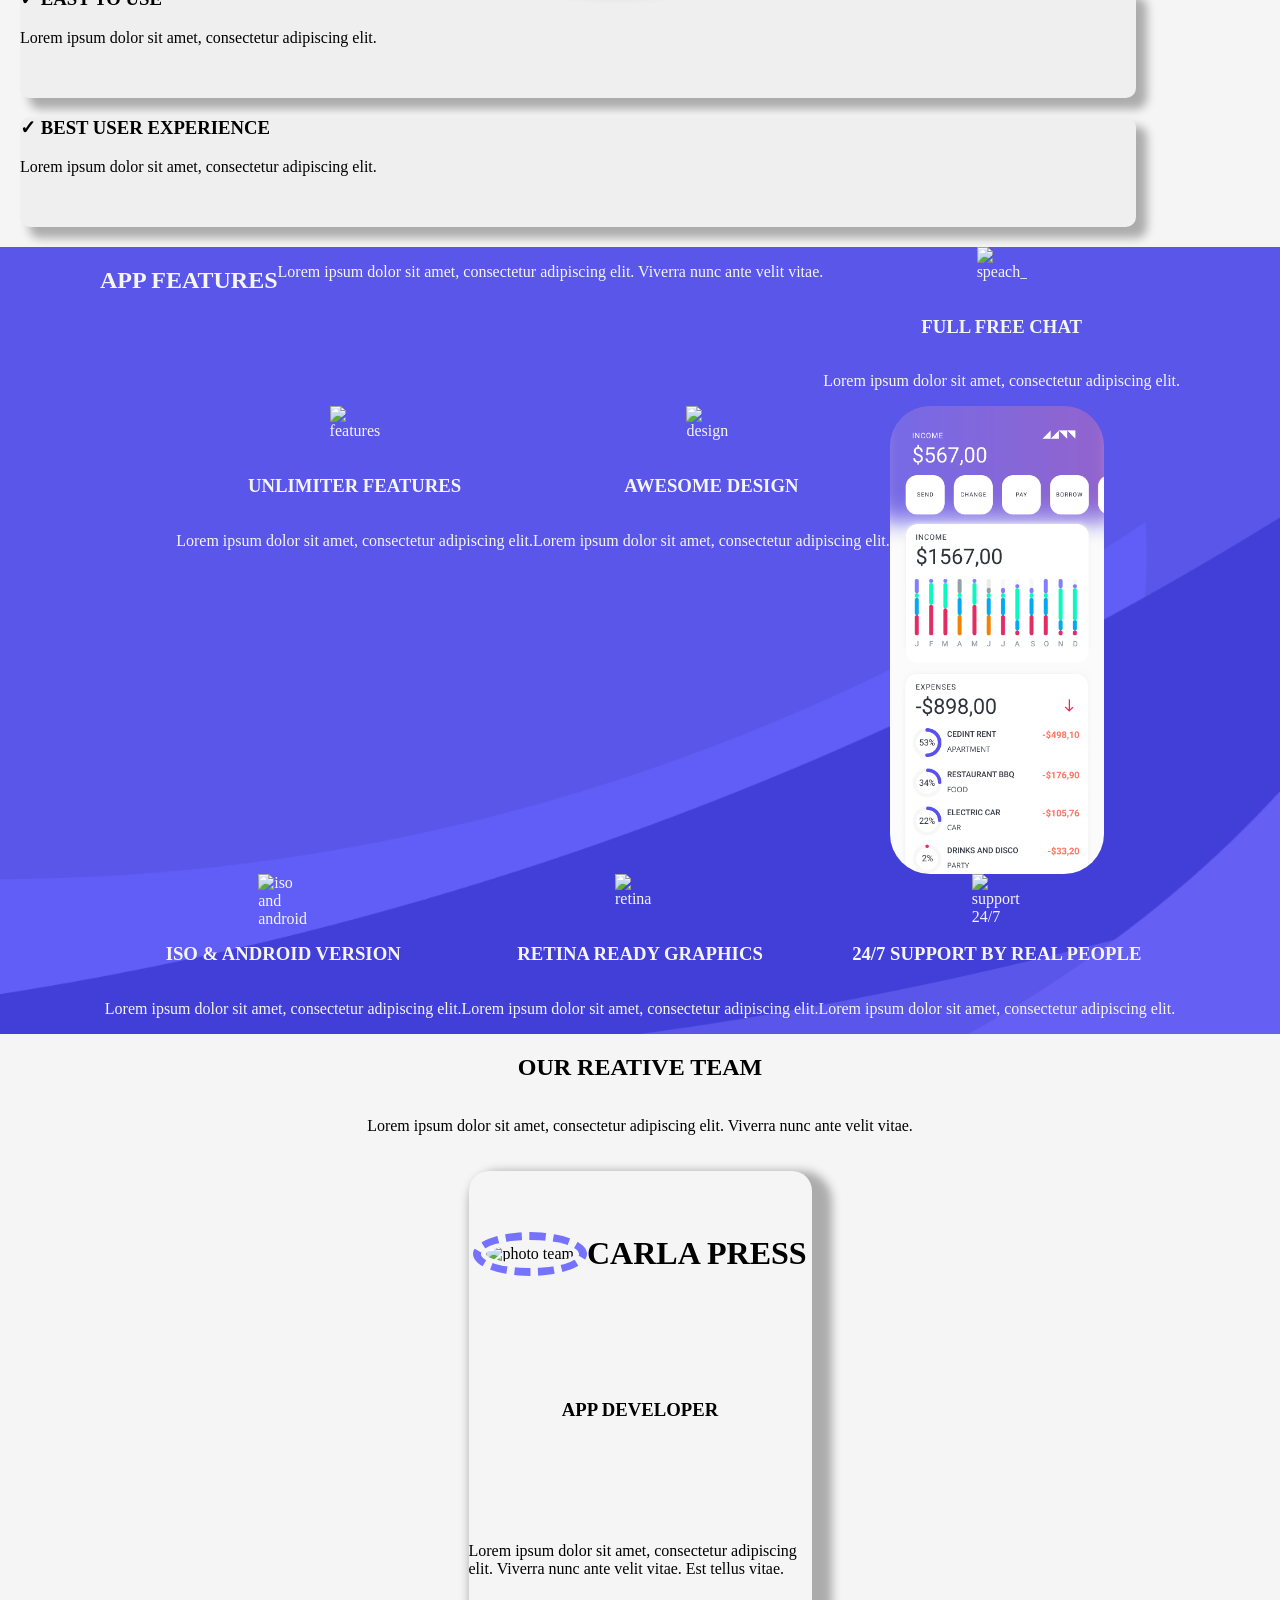
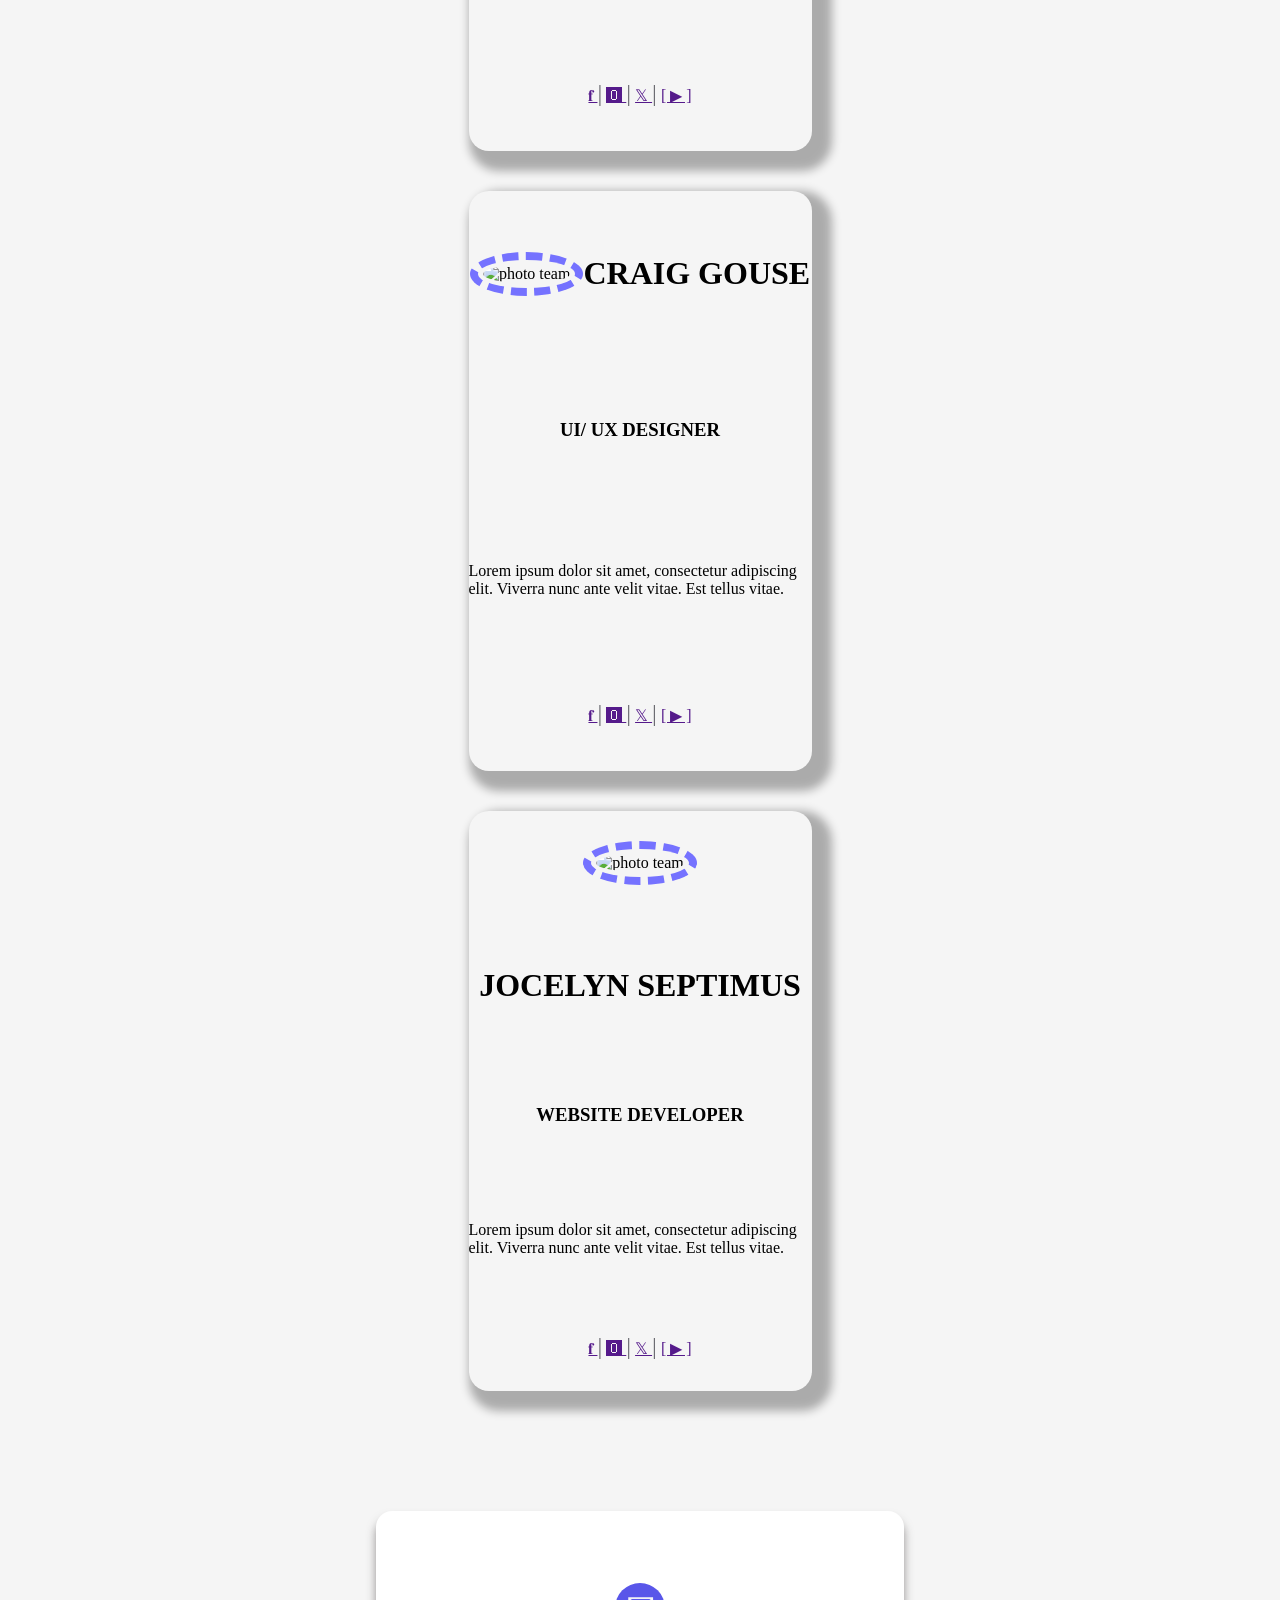
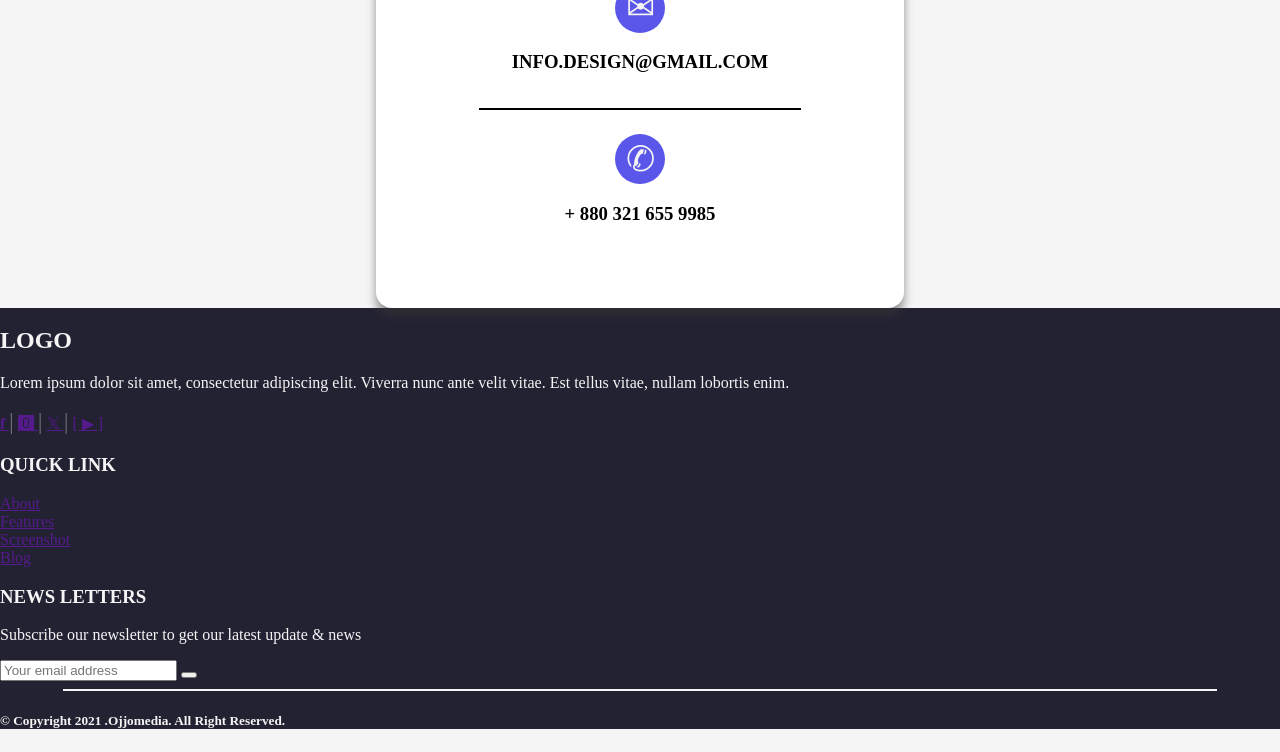
==== commit 171a6d4c: "completed phone port, started adapting to tablet/pc" ====
--- a/tp-final/index.html
+++ b/tp-final/index.html
@@ -51,11 +51,11 @@
 
         <div class="rectangle_page_1">
             <div class="box_page_1">
-                <h2>A Great App Makes Your Life Better</h2>
+                <h2 style="color: #5956e9;">A GREAT APP MAKES YOUR LIFE BETTER</h2>
                 <p style="color: black;">Amet minim mollit non deserunt ullamco est sit aliqua dolor do amet sint. Velit
                     officia consequat duis enim velit mollit.</p>
                 <h3>Download App Now</h3>
-                <a href=""><img src="assets/download_links.png" alt="download link" width="300px"></a>
+                <a href=""><img src="assets/download_links.png" alt="download link" class="download_links"></a>
             </div>
         </div>
 
@@ -69,9 +69,12 @@
             nullam lobortis enim. Faucibus amet etiam tincidunt rhoncus.</p>
 
 
-        <img src="assets/phone_2.png" alt="phone_2" class="phone_2">
-        <div class="elipse"></div>
-
+        <div class="app_showcase">
+            <div class="elipse">
+
+                <img src="assets/phone_2.png" alt="phone 2" class="phone_2">
+            </div>
+        </div>
 
         <div class="info_box">
             <h3> ✓ CREATIVE DESIGN </h3>
@@ -128,7 +131,7 @@
             <p>Lorem ipsum dolor sit amet, consectetur adipiscing elit.</p>
         </div>
 
-        <divc lass="ssdsd">
+        <div class="ssdsd">
             <img src="assets/support.png" alt="support 24/7" class="icon_page_3">
             <h3>24/7 SUPPORT BY REAL PEOPLE</h3>
             <p>Lorem ipsum dolor sit amet, consectetur adipiscing elit.</p>
@@ -150,13 +153,12 @@
             </p>
 
             <div class="social_links">
-
                 <a href=""> 𝐟 </a>
-
+                <span class="bar">|</span>
                 <a href=""> 🅾 </a>
-
+                <span class="bar">|</span>
                 <a href=""> 𝕏 </a>
-
+                <span class="bar">|</span>
                 <a href=""> [ ▶︎ ] </a>
             </div>
         </div>
@@ -170,13 +172,12 @@
             </p>
 
             <div class="social_links">
-
                 <a href=""> 𝐟 </a>
-
+                <span class="bar">|</span>
                 <a href=""> 🅾 </a>
-
+                <span class="bar">|</span>
                 <a href=""> 𝕏 </a>
-
+                <span class="bar">|</span>
                 <a href=""> [ ▶︎ ] </a>
             </div>
         </div>
@@ -191,30 +192,35 @@
 
             <div class="social_links">
                 <a href=""> 𝐟 </a>
-
+                <span class="bar">|</span>
                 <a href=""> 🅾 </a>
-
+                <span class="bar">|</span>
                 <a href=""> 𝕏 </a>
-
+                <span class="bar">|</span>
                 <a href=""> [ ▶︎ ] </a>
             </div>
         </div>
     </div>
-
-    <footer>
+    <div style="display: flex; align-items: center; justify-content: center; background-color: whitesmoke;">
         <div class="contact">
             <div class="contact_icon">
                 ✉
             </div>
             <h3>INFO.DESIGN@GMAIL.COM</h3>
 
-
+            <span class="vertical_bar">|</span>
+            <hr class="horizontal_bar">
 
             <div class="contact_icon">
                 ✆
             </div>
-            <h4>+ 880 321 655 9985</h4>
-        </div>
+            <h3>+ 880 321 655 9985</h3>
+        </div>
+        <div class="prefooter"></div>
+    </div>
+
+    <footer>
+
 
         <h2>LOGO</h2>
 
@@ -223,17 +229,23 @@
 
         <div>
             <a href=""> 𝐟 </a>
+            <span class="bar">|</span>
             <a href=""> 🅾 </a>
+            <span class="bar">|</span>
             <a href=""> 𝕏 </a>
+            <span class="bar">|</span>
             <a href=""> [ ▶︎ ] </a>
         </div>
 
         <h3>QUICK LINK</h3>
 
-        <a href="">About</a>
-        <a href="">Features</a>
-        <a href="">Screenshot</a>
-        <a href="">Blog</a>
+        <div style="display: flex; flex-direction: column; ">
+            <a href="">About</a>
+            <a href="">Features</a>
+            <a href="">Screenshot</a>
+            <a href="">Blog</a>
+        </div>
+
 
         <h3>NEWS LETTERS</h3>
         <p>Subscribe our newsletter to get our latest update & news</p>
@@ -243,6 +255,9 @@
             <button type="submit"></button>
         </form>
 
+
+         <hr class="footer_bar">
+
         <h5>© Copyright 2021 .Ojjomedia. All Right Reserved.</h5>
     </footer>
 
--- a/tp-final/assets/style.css
+++ b/tp-final/assets/style.css
@@ -1,4 +1,3 @@
-
 body {
     background-color: whitesmoke;
     margin: 0;
@@ -17,9 +16,10 @@
     align-items: center;
     justify-content: space-around;
     border-radius: 10px;
-}
-
-footer{
+
+}
+
+footer {
     background-color: #232233;
     color: #f5f5f5;
 }
@@ -35,21 +35,22 @@
     visibility: hidden;
 }
 
-.page_1{
+.page_1 {
     background-image: url(Background_Image.png);
     background-size: 2048px 824px;
     background-position-x: center;
     display: flex;
     justify-content: center;
-}
-
-.page_2{
+    padding-top: 50px;
+}
+
+.page_2 {
     background-color: whitesmoke;
     background-image: none;
     padding: 20px;
 }
 
-.page_3{
+.page_3 {
     background-image: url(Background_Image.png);
     background-size: 2048px 824px;
     background-position-x: center;
@@ -59,64 +60,67 @@
     justify-content: center;
 }
 
-.page_4{
+.page_4 {
     background-image: none;
-    
-    display: flex;
-    flex-direction: column; 
-    align-items: center ;
-
-    padding-bottom: 300px;
+    background-color: whitesmoke;
+    display: flex;
+    flex-direction: column;
+    align-items: center;
+
+    padding-bottom: 100px;
 }
 
 .menu-check {
-  display: none;
+    display: none;
 }
 
 .hamburger-icon {
-  display: flex;
-  flex-direction: column;
-  gap: 5px;
-  cursor: pointer;
+    display: flex;
+    flex-direction: column;
+    gap: 5px;
+    cursor: pointer;
 }
 
 .hamburger-icon span {
-  width: 25px;
-  height: 3px;
-  background-color: black;
+    width: 25px;
+    height: 3px;
+    background-color: black;
 }
 
 .mobile-menu {
-  display: none;
-  flex-direction: column;
-  padding: 20px;
-  gap: 15px;
-  background-color: white;
-  position: absolute;
-  width: 50%;
-  border-radius: 5%;
-  list-style: none;
+    display: none;
+    flex-direction: column;
+    padding: 20px;
+    gap: 15px;
+    background-color: white;
+    position: absolute;
+    width: 50%;
+    border-radius: 5%;
+    list-style: none;
 }
 
 .mobile-menu a {
-  color: black;
-  text-decoration: none;
-  font-size: 18px;
-  display: block;
-}
-
-
-.menu-check:checked ~ .mobile-menu {
-  display: flex;
+    color: black;
+    text-decoration: none;
+    font-size: 18px;
+    display: block;
+}
+
+
+.menu-check:checked~.mobile-menu {
+    display: flex;
 }
 
 
 .logo_box {
-    height: 50px;
+    height: 75px;
     width: 200px;
     background-color: white;
     border-radius: 10px;
     box-shadow: 10px 8px 12px 0px rgba(0, 0, 0, 0.3);
+
+    margin-top: -10px;
+    margin-bottom: -10px;
 
     display: flex;
     justify-content: center;
@@ -145,14 +149,34 @@
     border-style: solid;
 }
 
+.app_showcase{
+    display: flex;
+    justify-content: center;
+}
+
+
 .elipse{
-    height: 71px;
-    width: 212px;
-    background-color: #efefef;
+    position: relative;
+    display: flex;
+    width: 90%;
+    max-width: 365px;
+    margin-top: 10%;
+}
+
+.elipse::before{
+    content: "";
+    position: absolute;
+    z-index: 0;
+    top: 400px;
+    left: 40px;
+    right: 88px;
+    bottom: 16px;
     border-radius: 50%;
-}
-
-.info_box{
+    height: 20%;
+    box-shadow: 0 8px 10px rgba(59, 53, 53, 0.521);
+}
+
+.info_box {
     height: 110px;
     width: 90%;
     justify-self: center;
@@ -162,16 +186,16 @@
     border-radius: 10px;
 }
 
-.topnav{
-  overflow: hidden;
+.topnav {
+    overflow: hidden;
 }
 
 
 .panel {
-  padding: 0 18px;
-  background-color: white;
-  display: none;
-  overflow: hidden;
+    padding: 0 18px;
+    background-color: white;
+    display: none;
+    overflow: hidden;
 }
 
 .box_page_1 {
@@ -182,37 +206,48 @@
 
 }
 
-
-.phone_1{
+.download_links{
+    width: 300px;
+    height: auto;
+}
+
+.phone_1 {
     height: 521px;
     width: auto;
 }
 
-
 .phone_2{
-    width: 34%;
-    justify-self: center;
-}
-
-.phone_3{
+    display: flex;
+    width: 90%;
+    max-width: 400px;
+    height: auto;
+    margin-top: 10%;
+    z-index: 1;
+    margin-bottom: 16px;
+}
+
+
+.phone_3 {
     width: 214px;
     height: 468px;
     border-radius: 40px;
 }
 
-.ssdsd{
-    display: flex;
+.ssdsd {
+    display: flex;
+    flex-direction: column;
+    align-items: center;
     
 }
 
-.icon_page_3{
+.icon_page_3 {
     color: #f5f5f5;
     width: 50px;
     height: 50px;
     justify-self: center;
 }
 
-.team_tab{
+.team_tab {
     height: 580px;
     width: 343px;
     margin: 20px;
@@ -224,14 +259,14 @@
     box-shadow: 10px 10px 10px 10px rgba(0, 0, 0, 0.3);
 }
 
-.social_link{
+.social_link {
     display: flex;
     flex-wrap: wrap;
     align-items: center;
 
 }
 
-.team_photo{
+.team_photo {
     border-radius: 50%;
     padding: 5px;
     border-color: #7572FF;
@@ -239,28 +274,69 @@
     border-style: dashed;
 }
 
-.contact{
-    width: 343px;
-    height: 310px;
-    background-color: #f5f5f5;
-    color: #232233;
-    display: flex;
-    justify-content: center;
-    justify-self: center;
-
-}
-
-.contact_icon{
+.bar{
+    font-size: 24px;
+    color:#6C6C72;
+}
+
+.contact {
+    box-shadow: 0 8px 10px rgba(59, 53, 53, 0.521);
+    color: black;
+    width: 80%;
+    padding: 5%;
+    display: flex;
+    align-items: center;
+    justify-content: center;
+    flex-direction: column;
+    border-radius: 16px;
+    background-color: white;
+    position: relative;
+    max-width: 400px;
+
+}
+
+.vertical_bar{
+        display: none;
+
+}
+
+.horizontal_bar{
+        display: flex;
+        width: 80%;
+        border: 1px solid black;
+        margin: 4%;
+}
+
+.footer_bar{
+    display: flex;
+    width: 90%;
+    border: 1px solid whitesmoke;    
+
+}
+
+.contact_icon {
+    display: flex;
+    justify-content: center;
+    align-items: center;
+    flex-direction: column;
+    margin-top: 8px;
+    border-radius: 100%;
+    width: 50px;
     height: 50px;
-    width: 50px;
-    border-radius: 50%;
+    font-size: 35px;
+    color: #f5f5f5;
     background-color: #5956E9;
-    color: #f5f5f5;
-    display: flex;
-    justify-content: center;
-    align-items: center;
-    font-size: 40px;
-}
+}
+
+.prefooter{
+    background-color: #232233;
+    position: absolute;
+    z-index: -1;
+    width: 100%;
+    height: 25%;
+    overflow: hidden;
+    transform: translate(0%, 50%);
+} 
 
 
 
@@ -273,22 +349,32 @@
         align-items: center;
     }
 
-    .overheader{
+    .overheader {
         visibility: visible;
     }
-    
-
-    .rectangle_page_1{
-        height: 375px;
-        width: 381px;
-    }
-
-    .phone_1{
+
+
+    .rectangle_page_1 {
+        height: 40%;
+        width: 40%;
+    }
+
+    .box_page_1{
+        height: 40%;
+        width: auto;
+    }
+
+    .download_links{
+        width: 90%;
+        height: auto;
+    }
+
+    .phone_1 {
         height: 423px;
         width: auto;
     }
 
-    .phone_2{
+    .phone_2 {
         width: 34%;
     }
 }
@@ -300,23 +386,22 @@
         align-items: center;
     }
 
-    .overheader{
+    .overheader {
         visibility: visible;
     }
 
-    .rectangle_page_1{
+    .rectangle_page_1 {
         height: 535px;
         width: 570px;
     }
 
-    .phone_1{
+    .phone_1 {
         height: 725px;
         width: auto;
     }
 
-    .phone_2{
+    .phone_2 {
         width: 55%;
     }
 
-}
-
+}
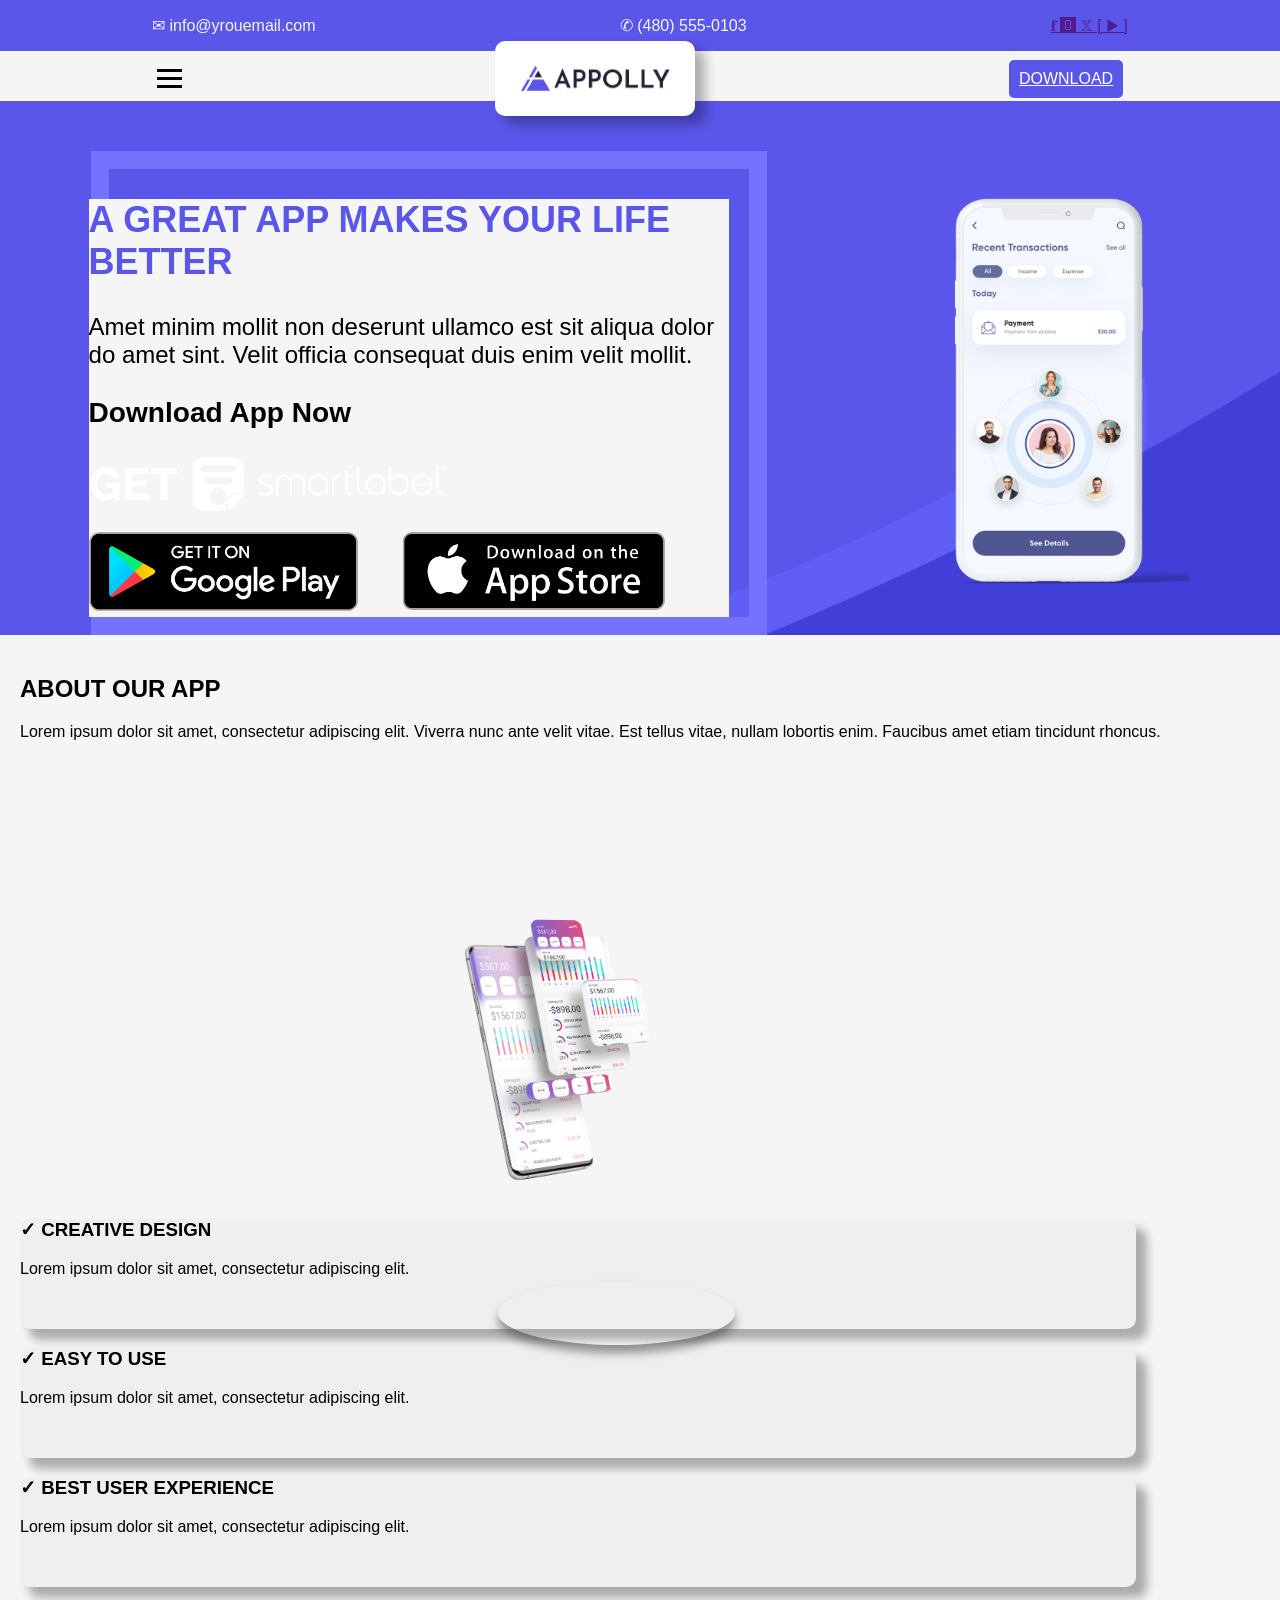
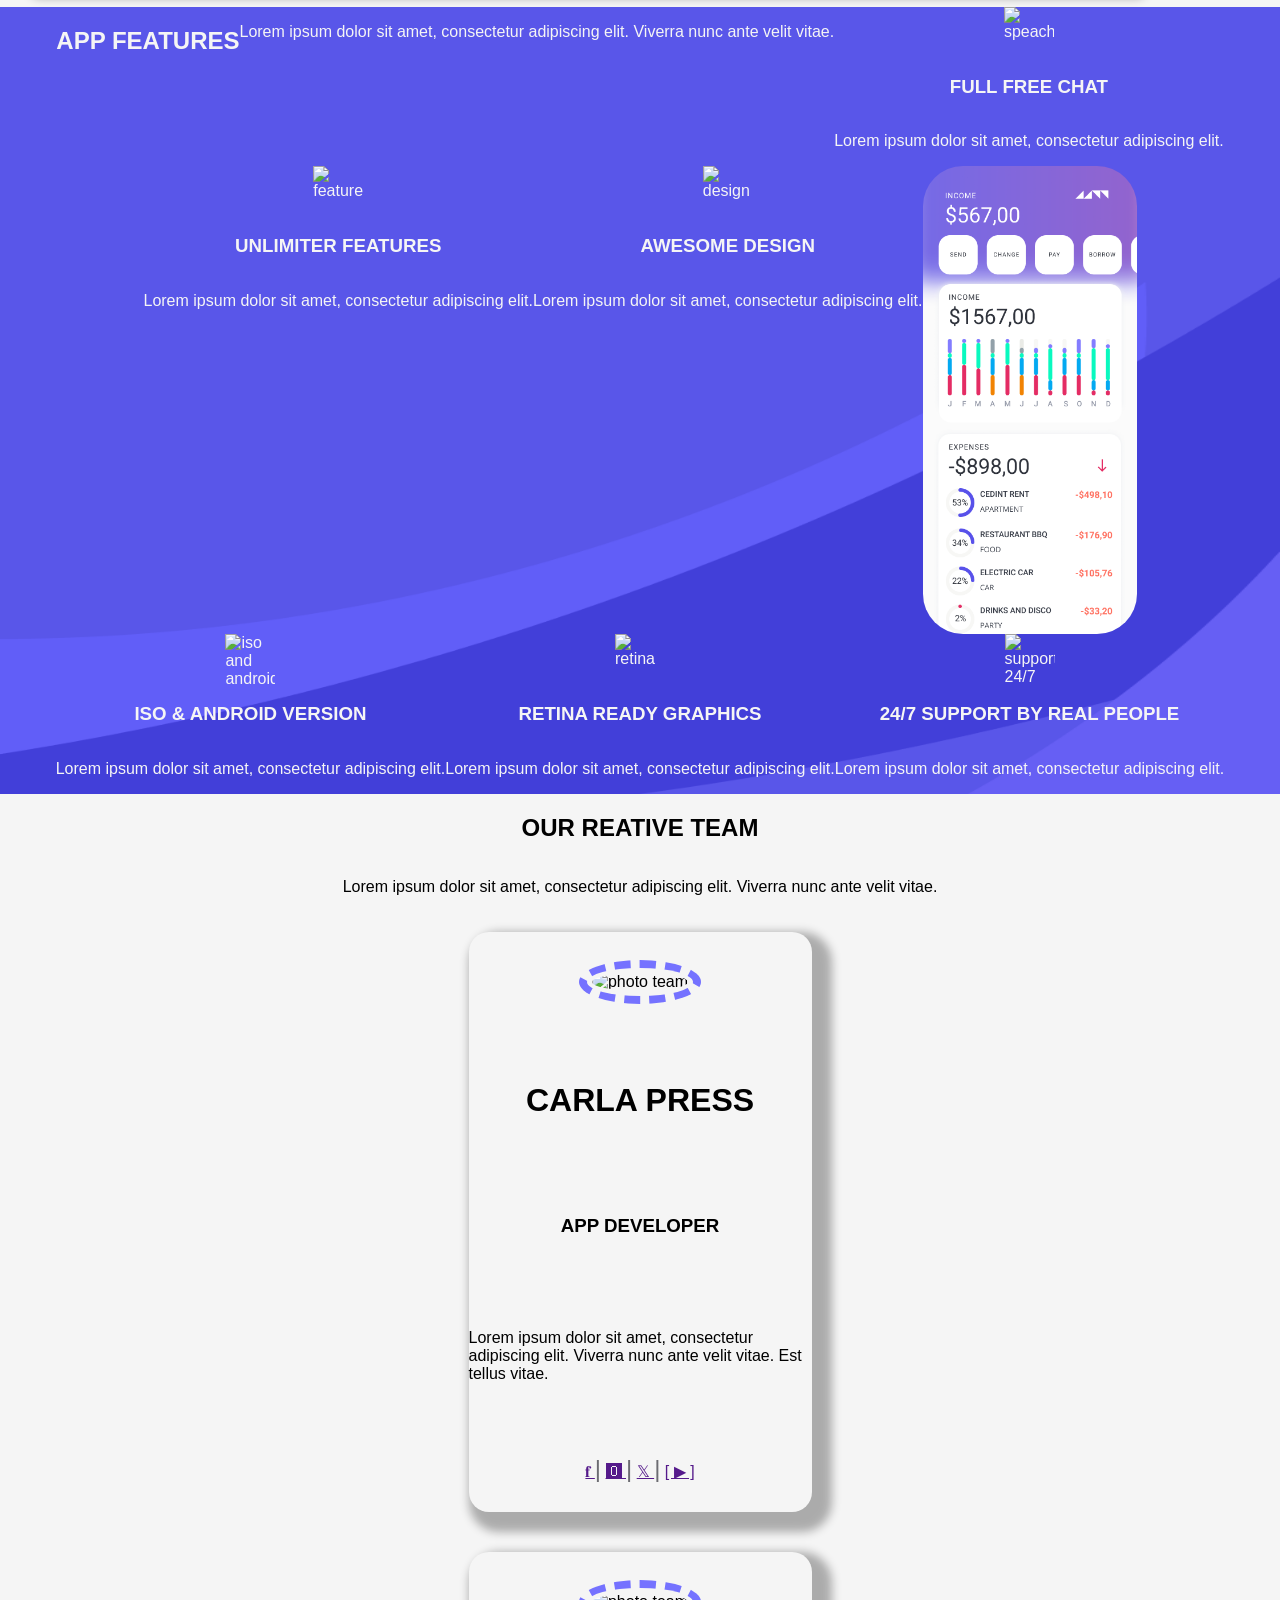
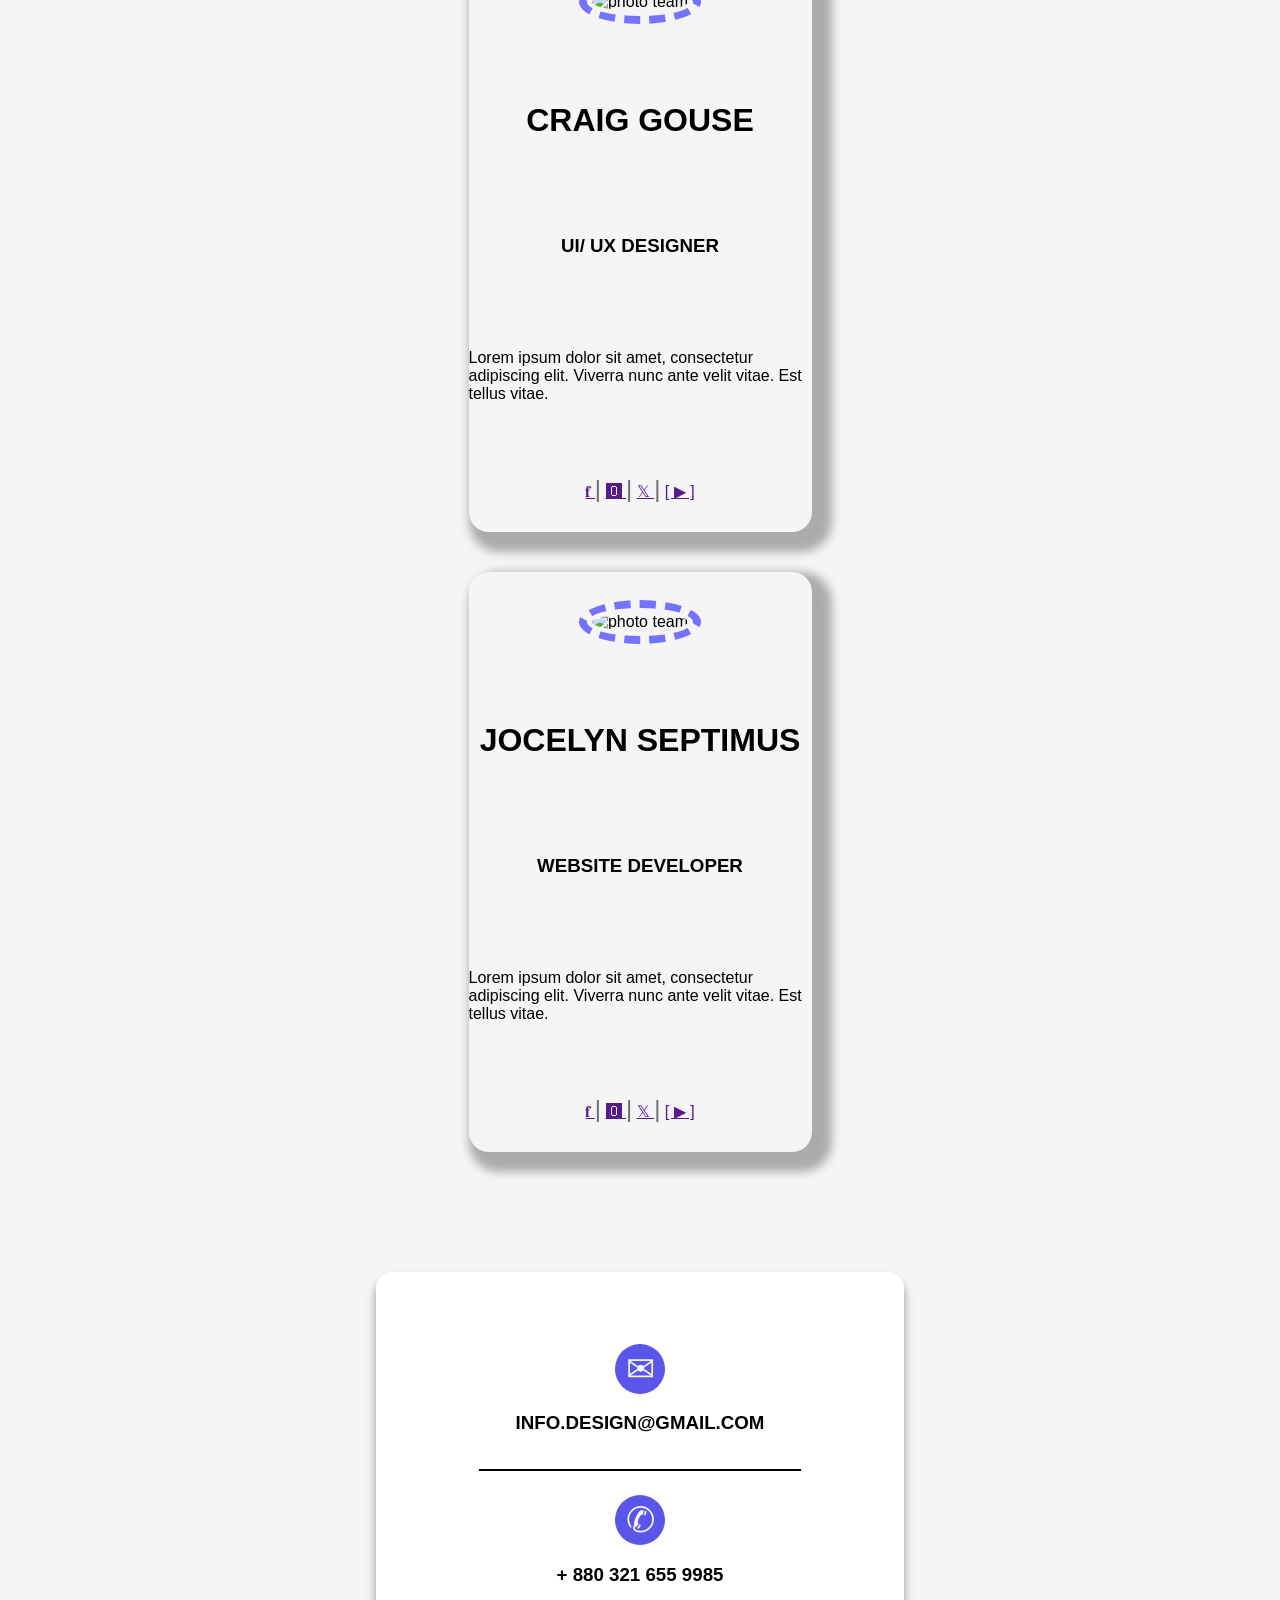
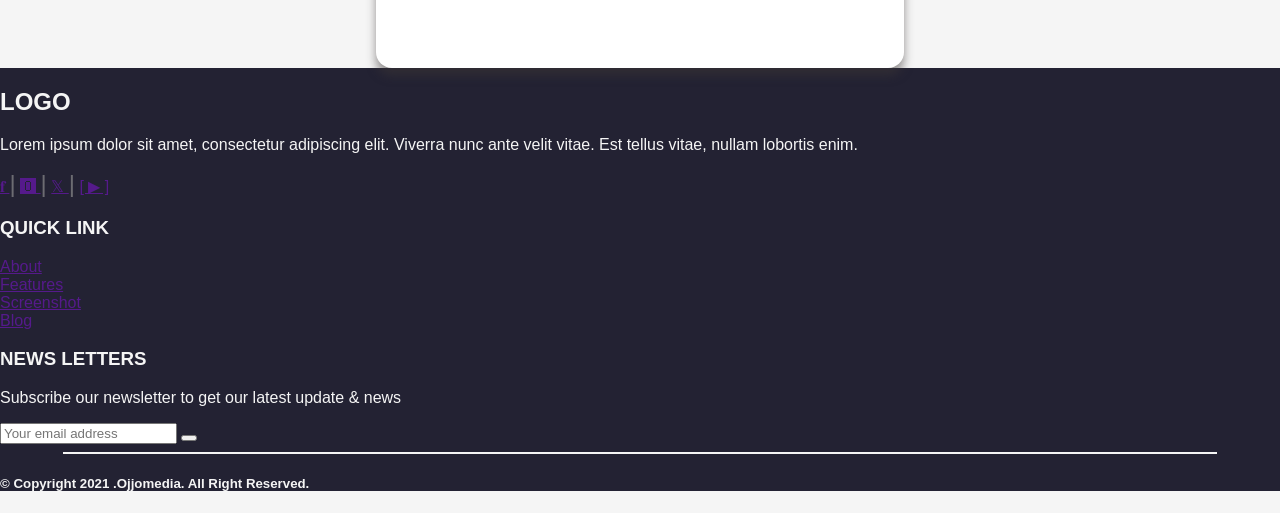
==== commit 637f2b69: "small changes to pc and  mobile ports" ====
--- a/tp-final/index.html
+++ b/tp-final/index.html
@@ -6,6 +6,10 @@
     <meta name="viewport" content="width=device-width, initial-scale=1.0">
     <title>Document</title>
     <link rel="stylesheet" href="assets/style.css">
+
+    <link rel="preconnect" href="https://fonts.googleapis.com">
+    <link rel="preconnect" href="https://fonts.gstatic.com" crossorigin>
+    <link href="https://fonts.googleapis.com/css2?family=Roboto:ital,wght@0,100..900;1,100..900&display=swap" rel="stylesheet">
 </head>
 
 <body>
@@ -59,7 +63,7 @@
             </div>
         </div>
 
-        <img src="assets/phone_1.png" alt="first image" class="phone_1">
+        <img src="assets/phone_1.png" alt="phone 1" class="phone_1">
     </div>
 
     <div class="page_2">
@@ -96,42 +100,42 @@
         <h2>APP FEATURES</h2>
         <p>Lorem ipsum dolor sit amet, consectetur adipiscing elit. Viverra nunc ante velit vitae.</p>
 
-        <div class="ssdsd">
+        <div class="function_box">
             <img src="assets/speach_bubble.png" alt="speach_bubble" class="icon_page_3">
             <h3>FULL FREE CHAT</h3>
             <p>Lorem ipsum dolor sit amet, consectetur adipiscing elit.</p>
         </div>
 
-        <div class="ssdsd">
+        <div class="function_box">
             <img src="assets/features.png" alt="features" class="icon_page_3">
             <h3>UNLIMITER FEATURES</h3>
             <p>Lorem ipsum dolor sit amet, consectetur adipiscing elit.</p>
         </div>
 
-        <div class="ssdsd">
+        <div class="function_box">
             <img src="assets/ui_design.png" alt="design" class="icon_page_3">
             <h3>AWESOME DESIGN</h3>
             <p>Lorem ipsum dolor sit amet, consectetur adipiscing elit.</p>
         </div>
 
-        <div class="ssdsd">
+        <div class="function_box">
             <img src="assets/phone_3.png" alt="phone_3" class="phone_3">
         </div>
 
 
-        <div class="ssdsd">
+        <div class="function_box">
             <img src="assets/android_iso.png" alt="iso and android" class="icon_page_3">
             <h3>ISO & ANDROID VERSION</h3>
             <p>Lorem ipsum dolor sit amet, consectetur adipiscing elit.</p>
         </div>
 
-        <div class="ssdsd">
+        <div class="function_box">
             <img src="assets/retina.png" alt="retina" class="icon_page_3">
             <h3>RETINA READY GRAPHICS</h3>
             <p>Lorem ipsum dolor sit amet, consectetur adipiscing elit.</p>
         </div>
 
-        <div class="ssdsd">
+        <div class="function_box">
             <img src="assets/support.png" alt="support 24/7" class="icon_page_3">
             <h3>24/7 SUPPORT BY REAL PEOPLE</h3>
             <p>Lorem ipsum dolor sit amet, consectetur adipiscing elit.</p>
--- a/tp-final/assets/style.css
+++ b/tp-final/assets/style.css
@@ -1,7 +1,10 @@
 body {
     background-color: whitesmoke;
     margin: 0;
-}
+    font-family: "Josefin Sans", sans-serif;
+}
+
+
 
 div {
     flex-wrap: wrap;
@@ -233,7 +236,7 @@
     border-radius: 40px;
 }
 
-.ssdsd {
+.function_box {
     display: flex;
     flex-direction: column;
     align-items: center;
@@ -391,12 +394,18 @@
     }
 
     .rectangle_page_1 {
-        height: 535px;
-        width: 570px;
+        height: 50%;
+        width: 50%;
+    }
+
+    .box_page_1{
+        height: 90%;
+        width: 100%;
+        font-size: x-large;
     }
 
     .phone_1 {
-        height: 725px;
+        height: 400px;
         width: auto;
     }
 
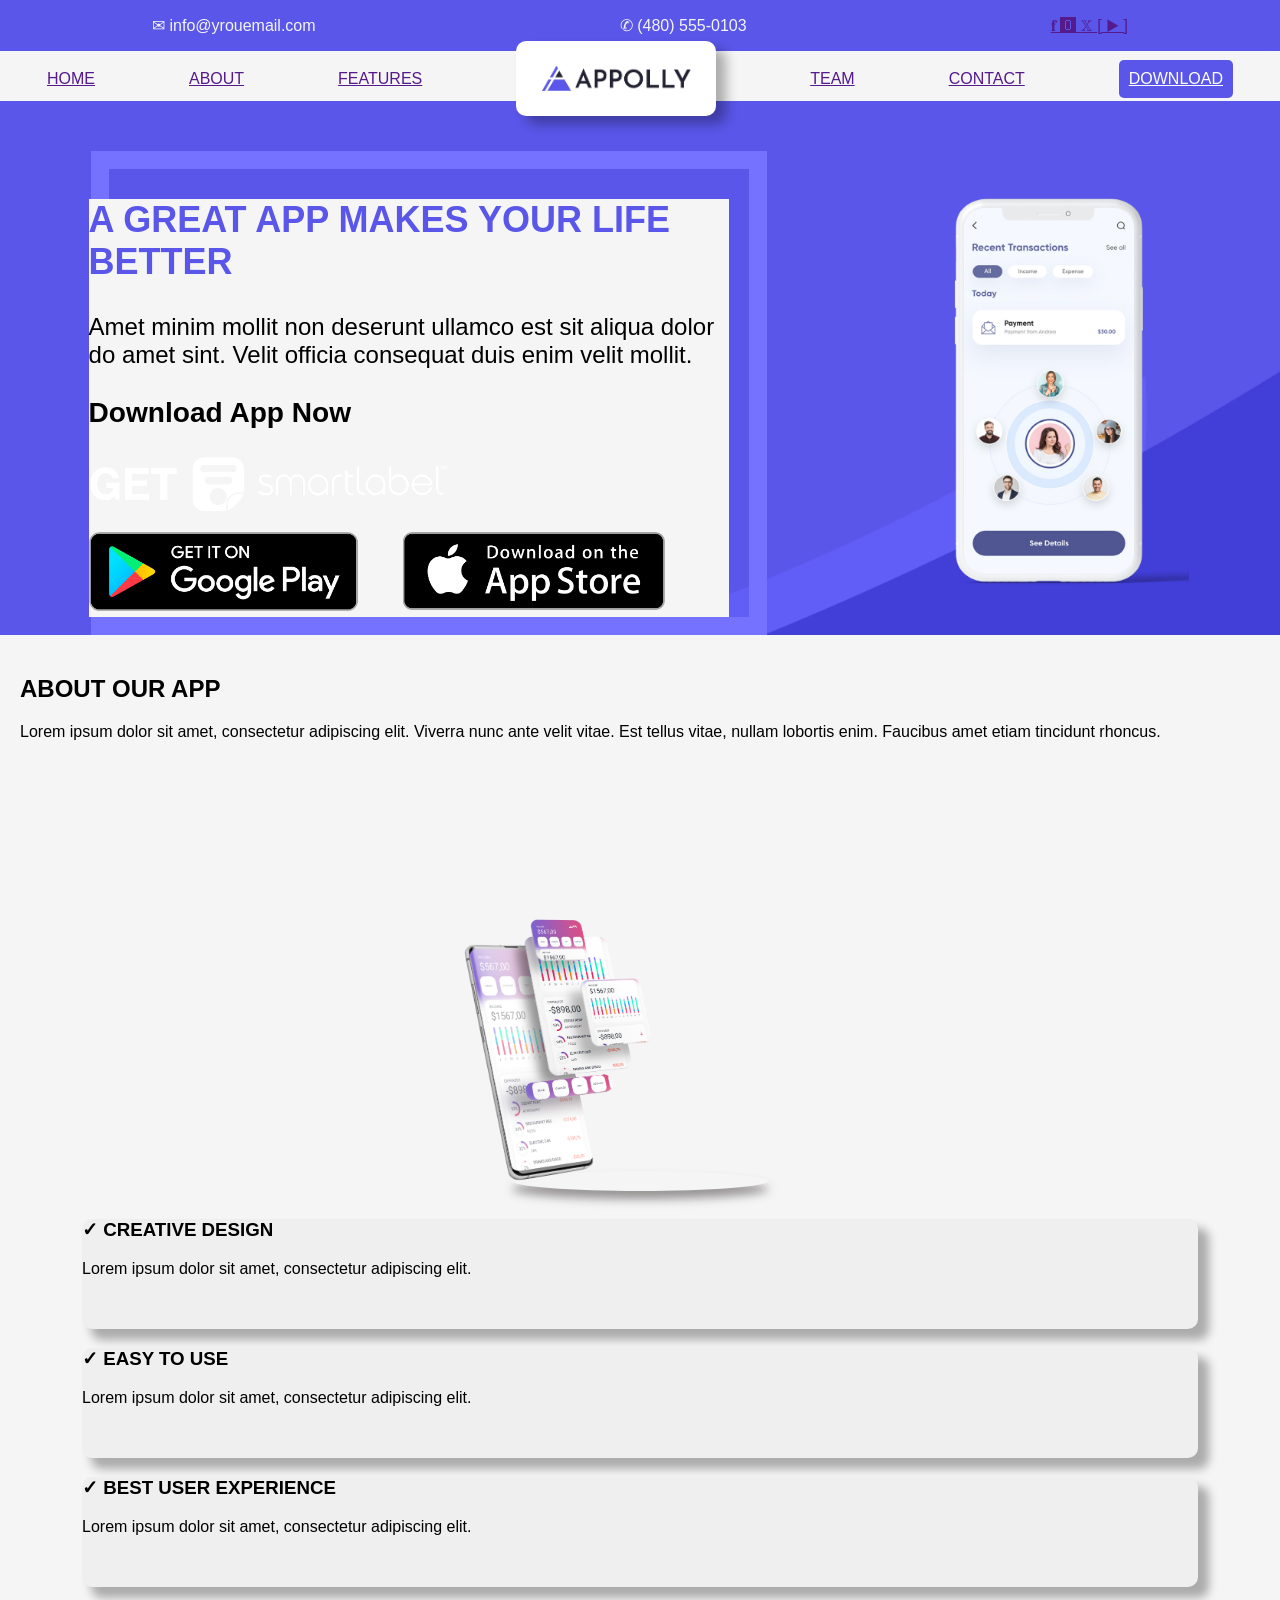
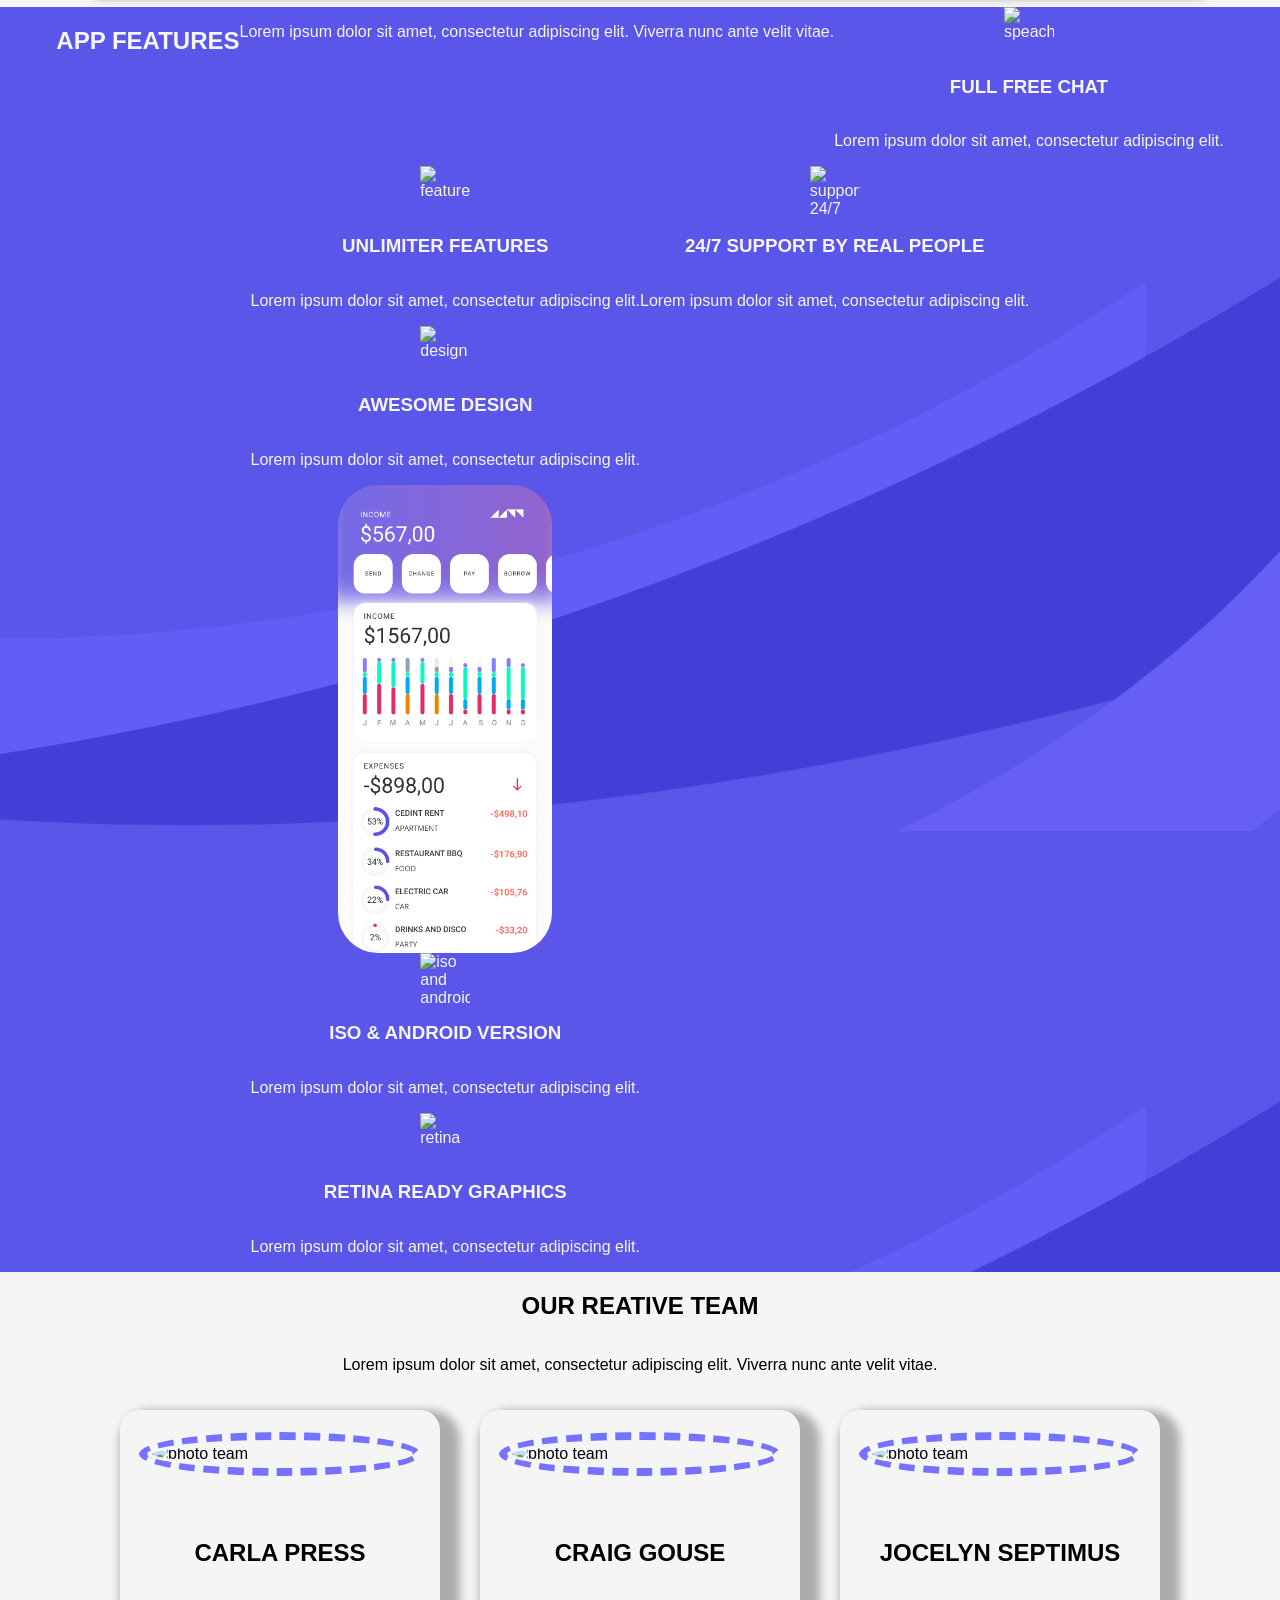
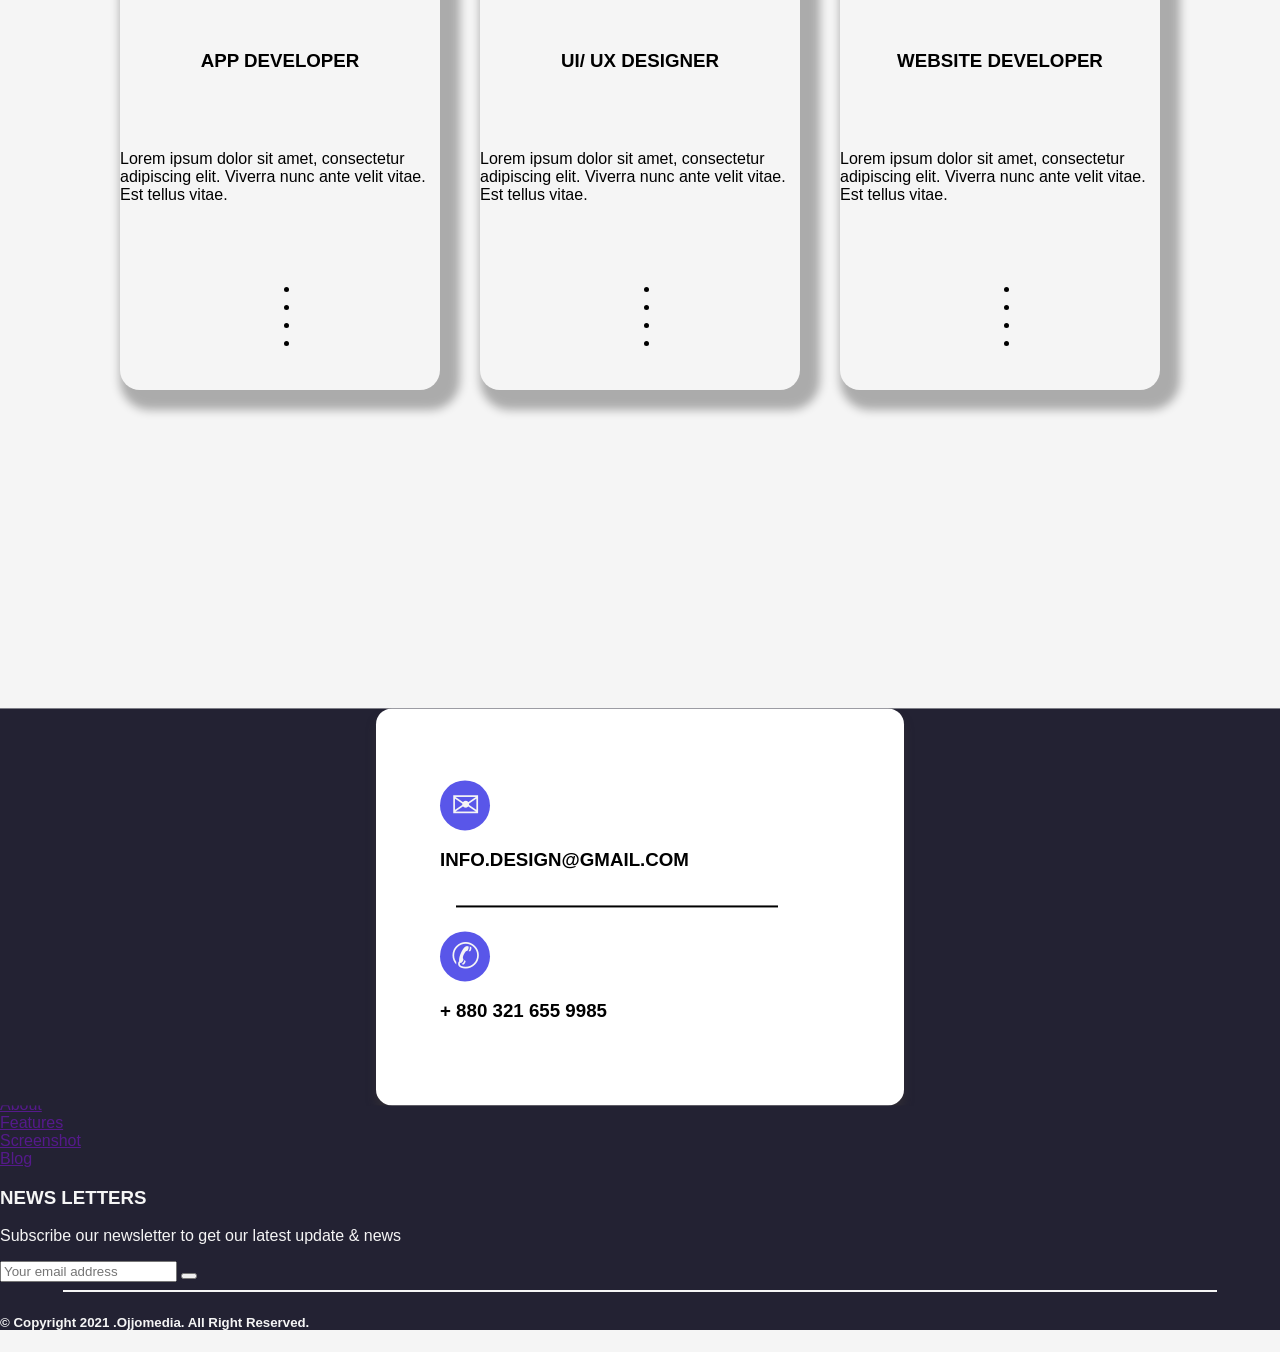
==== commit 3a4e1495: "change on images, organization and pc and mobile port" ====
--- a/tp-final/index.html
+++ b/tp-final/index.html
@@ -9,34 +9,33 @@
 
     <link rel="preconnect" href="https://fonts.googleapis.com">
     <link rel="preconnect" href="https://fonts.gstatic.com" crossorigin>
-    <link href="https://fonts.googleapis.com/css2?family=Roboto:ital,wght@0,100..900;1,100..900&display=swap" rel="stylesheet">
+    <link href="https://fonts.googleapis.com/css2?family=Roboto:ital,wght@0,100..900;1,100..900&display=swap"
+        rel="stylesheet">
 </head>
 
 <body>
-    <div class="overheader">
-        <p>✉ info@yrouemail.com</p>
-        <p>✆ (480) 555-0103</p>
-
-        <div>
-            <a href=""> 𝐟 </a>
-            <a href=""> 🅾 </a>
-            <a href=""> 𝕏 </a>
-            <a href=""> [ ▶︎ ] </a>
+
+    <header>
+        <div class="overheader">
+            <p>✉ info@yrouemail.com</p>
+            <p>✆ (480) 555-0103</p>
+
+            <div>
+                <a href=""> 𝐟 </a>
+                <a href=""> 🅾 </a>
+                <a href=""> 𝕏 </a>
+                <a href=""> [ ▶︎ ] </a>
+            </div>
         </div>
-    </div>
-    <header>
-
-
-
-        <div>
+
+
+        <div class="header_bar">
             <input type="checkbox" id="menu-btn" class="menu-check" aria-hidden="true">
-
             <label for="menu-btn" class="hamburger-icon" aria-label="Abrir menú de navegación">
                 <span></span>
                 <span></span>
                 <span></span>
             </label>
-
             <ul class="mobile-menu">
                 <li><a href="#home">HOME</a></li>
                 <li><a href="#about">ABOUT</a></li>
@@ -44,119 +43,245 @@
                 <li><a href="#team">TEAM</a></li>
                 <li><a href="#contact">CONTACT</a></li>
             </ul>
+
+            <a href="" class="menu_pc" id="home_link">HOME</a>
+
+            <a href="" class="menu_pc">ABOUT</a>
+
+            <a href="" class="menu_pc">FEATURES</a>
+
+            <div class="logo_box"><img src="assets/logo.png" alt="logo" class="logo"></div>
+
+            <a href="" class="menu_pc">TEAM</a>
+
+            <a href="" class="menu_pc">CONTACT</a>
+
+            <a href="" class="download_button">DOWNLOAD</a>
+
         </div>
 
-        <div class="logo_box"><img src="assets/logo.png" alt="logo" class="logo"></div>
-
-        <a href="" class="download_button">DOWNLOAD</a>
+
     </header>
 
-    <div class="page_1">
-
-        <div class="rectangle_page_1">
-            <div class="box_page_1">
-                <h2 style="color: #5956e9;">A GREAT APP MAKES YOUR LIFE BETTER</h2>
-                <p style="color: black;">Amet minim mollit non deserunt ullamco est sit aliqua dolor do amet sint. Velit
-                    officia consequat duis enim velit mollit.</p>
-                <h3>Download App Now</h3>
-                <a href=""><img src="assets/download_links.png" alt="download link" class="download_links"></a>
-            </div>
+    <main>
+        <section class="page_1">
+
+            <div class="rectangle_page_1">
+                <div class="box_page_1">
+                    <h2 style="color: #5956e9;">A GREAT APP MAKES YOUR LIFE BETTER</h2>
+                    <p style="color: black;">Amet minim mollit non deserunt ullamco est sit aliqua dolor do amet sint.
+                        Velit
+                        officia consequat duis enim velit mollit.</p>
+                    <h3>Download App Now</h3>
+                    <a href=""><img src="assets/download_links.png" alt="download link" class="download_links"></a>
+                </div>
+            </div>
+
+            <img src="assets/phone_1.png" alt="phone 1" class="phone_1">
+        </section>
+
+        <section class="page_2">
+            <h2>ABOUT OUR APP</h2>
+
+            <p>Lorem ipsum dolor sit amet, consectetur adipiscing elit. Viverra nunc ante velit vitae. Est tellus vitae,
+                nullam lobortis enim. Faucibus amet etiam tincidunt rhoncus.</p>
+
+
+            <div class="app_showcase">
+                <div class="elipse">
+
+                    <img src="assets/phone_2.png" alt="phone 2" class="phone_2">
+                </div>
+            </div>
+
+            <div class="info_box">
+                <h3> ✓ CREATIVE DESIGN </h3>
+                <p>Lorem ipsum dolor sit amet, consectetur adipiscing elit.</p>
+            </div>
+
+            <div class="info_box">
+                <h3> ✓ EASY TO USE </h3>
+                <p>Lorem ipsum dolor sit amet, consectetur adipiscing elit.</p>
+            </div>
+
+            <div class="info_box">
+                <h3> ✓ BEST USER EXPERIENCE </h3>
+                <p>Lorem ipsum dolor sit amet, consectetur adipiscing elit.</p>
+            </div>
+        </section>
+
+        <section class="features">
+            <h2>APP FEATURES</h2>
+            <p>Lorem ipsum dolor sit amet, consectetur adipiscing elit. Viverra nunc ante velit vitae.</p>
+
+            <div class="function_box">
+                <img src="assets/speach_bubble.png" alt="speach_bubble" class="icon_page_3">
+                <h3>FULL FREE CHAT</h3>
+                <p>Lorem ipsum dolor sit amet, consectetur adipiscing elit.</p>
+            </div>
+
+            <div>
+                <div class="feature_rows_left">
+                    <div class="function_box">
+                        <img src="assets/features.png" alt="features" class="icon_page_3">
+                        <h3>UNLIMITER FEATURES</h3>
+                        <p>Lorem ipsum dolor sit amet, consectetur adipiscing elit.</p>
+                    </div>
+
+                    <div class="function_box">
+                        <img src="assets/ui_design.png" alt="design" class="icon_page_3">
+                        <h3>AWESOME DESIGN</h3>
+                        <p>Lorem ipsum dolor sit amet, consectetur adipiscing elit.</p>
+                    </div>
+                </div>
+
+                <div class="function_box">
+                    <img src="assets/phone_3.png" alt="phone_3" class="phone_3">
+                </div>
+
+                <div class="feature_rows_right">
+                    <div class="function_box">
+                        <img src="assets/android_iso.png" alt="iso and android" class="icon_page_3">
+                        <h3>ISO & ANDROID VERSION</h3>
+                        <p>Lorem ipsum dolor sit amet, consectetur adipiscing elit.</p>
+                    </div>
+
+                    <div class="function_box">
+                        <img src="assets/retina.png" alt="retina" class="icon_page_3">
+                        <h3>RETINA READY GRAPHICS</h3>
+                        <p>Lorem ipsum dolor sit amet, consectetur adipiscing elit.</p>
+                    </div>
+                </div>
+            </div>
+            <div class="function_box">
+                <img src="assets/support.png" alt="support 24/7" class="icon_page_3">
+                <h3>24/7 SUPPORT BY REAL PEOPLE</h3>
+                <p>Lorem ipsum dolor sit amet, consectetur adipiscing elit.</p>
+            </div>
+
+        </section>
+
+        <section class="about_the_team">
+            <h2>OUR REATIVE TEAM</h2>
+            <p>Lorem ipsum dolor sit amet, consectetur adipiscing elit. Viverra nunc ante velit vitae.</p>
+
+
+            <div class="group_tabs">
+                <div class="team_tab">
+                    <img src="assets/team_1.jpg" alt="photo team" class="team_photo">
+
+                    <h1>CARLA PRESS</h1>
+                    <br>
+                    <h3>APP DEVELOPER</h3>
+
+                    <p>Lorem ipsum dolor sit amet, consectetur adipiscing elit. Viverra nunc ante velit vitae. Est
+                        tellus
+                        vitae.
+                    </p>
+
+                    <ul class="social_links">
+                        <li>
+                            <a href=""><i class="fa-brands fa-facebook-f"></i></a>
+                        </li>
+
+                        <li>
+                            <a href=""><i class="fa-brands fa-instagram"></i></a>
+                        </li>
+                        <li>
+                            <a href=""><i class="fa-brands fa-twitter"></i></a>
+                        </li>
+                        <li>
+                            <a href=""><i class="fa-brands fa-youtube"></i></a>
+                        </li>
+                    </ul>
+                </div>
+                <div class="team_tab">
+                    <img src="assets/team_2.jpg" alt="photo team" class="team_photo">
+
+                    <h1>CRAIG GOUSE</h1>
+                    <br>
+                    <h3>UI/ UX DESIGNER</h3>
+
+                    <p>Lorem ipsum dolor sit amet, consectetur adipiscing elit. Viverra nunc ante velit vitae. Est
+                        tellus
+                        vitae.
+                    </p>
+
+                    <ul class="social_links">
+                        <li>
+                            <a href=""><i class="fa-brands fa-facebook-f"></i></a>
+                        </li>
+
+                        <li>
+                            <a href=""><i class="fa-brands fa-instagram"></i></a>
+                        </li>
+                        <li>
+                            <a href=""><i class="fa-brands fa-twitter"></i></a>
+                        </li>
+                        <li>
+                            <a href=""><i class="fa-brands fa-youtube"></i></a>
+                        </li>
+                    </ul>
+                </div>
+                <div class="team_tab">
+                    <img src="assets/team_3.jpg" alt="photo team" class="team_photo">
+
+                    <h1>JOCELYN SEPTIMUS</h1>
+                    <br>
+                    <h3>WEBSITE DEVELOPER</h3>
+
+                    <p>Lorem ipsum dolor sit amet, consectetur adipiscing elit. Viverra nunc ante velit vitae. Est
+                        tellus
+                        vitae.
+                    </p>
+
+                    <ul class="social_links">
+                        <li>
+                            <a href=""><i class="fa-brands fa-facebook-f"></i></a>
+                        </li>
+
+                        <li>
+                            <a href=""><i class="fa-brands fa-instagram"></i></a>
+                        </li>
+                        <li>
+                            <a href=""><i class="fa-brands fa-twitter"></i></a>
+                        </li>
+                        <li>
+                            <a href=""><i class="fa-brands fa-youtube"></i></a>
+                        </li>
+                    </ul>
+                </div>
+        </section>
+    </main>
+
+
+
+    <footer>
+        <div class="prefooter">
+            <div class="contact">
+                <div class="contact_icon">
+                    ✉
+                </div>
+                <h3>INFO.DESIGN@GMAIL.COM</h3>
+
+                <span class="vertical_bar">|</span>
+                <hr class="horizontal_bar">
+
+                <div class="contact_icon">
+                    ✆
+                </div>
+                <h3>+ 880 321 655 9985</h3>
+            </div>
+
         </div>
 
-        <img src="assets/phone_1.png" alt="phone 1" class="phone_1">
-    </div>
-
-    <div class="page_2">
-        <h2>ABOUT OUR APP</h2>
-
-        <p>Lorem ipsum dolor sit amet, consectetur adipiscing elit. Viverra nunc ante velit vitae. Est tellus vitae,
-            nullam lobortis enim. Faucibus amet etiam tincidunt rhoncus.</p>
-
-
-        <div class="app_showcase">
-            <div class="elipse">
-
-                <img src="assets/phone_2.png" alt="phone 2" class="phone_2">
-            </div>
-        </div>
-
-        <div class="info_box">
-            <h3> ✓ CREATIVE DESIGN </h3>
-            <p>Lorem ipsum dolor sit amet, consectetur adipiscing elit.</p>
-        </div>
-
-        <div class="info_box">
-            <h3> ✓ EASY TO USE </h3>
-            <p>Lorem ipsum dolor sit amet, consectetur adipiscing elit.</p>
-        </div>
-
-        <div class="info_box">
-            <h3> ✓ BEST USER EXPERIENCE </h3>
-            <p>Lorem ipsum dolor sit amet, consectetur adipiscing elit.</p>
-        </div>
-    </div>
-
-    <div class="page_3">
-        <h2>APP FEATURES</h2>
-        <p>Lorem ipsum dolor sit amet, consectetur adipiscing elit. Viverra nunc ante velit vitae.</p>
-
-        <div class="function_box">
-            <img src="assets/speach_bubble.png" alt="speach_bubble" class="icon_page_3">
-            <h3>FULL FREE CHAT</h3>
-            <p>Lorem ipsum dolor sit amet, consectetur adipiscing elit.</p>
-        </div>
-
-        <div class="function_box">
-            <img src="assets/features.png" alt="features" class="icon_page_3">
-            <h3>UNLIMITER FEATURES</h3>
-            <p>Lorem ipsum dolor sit amet, consectetur adipiscing elit.</p>
-        </div>
-
-        <div class="function_box">
-            <img src="assets/ui_design.png" alt="design" class="icon_page_3">
-            <h3>AWESOME DESIGN</h3>
-            <p>Lorem ipsum dolor sit amet, consectetur adipiscing elit.</p>
-        </div>
-
-        <div class="function_box">
-            <img src="assets/phone_3.png" alt="phone_3" class="phone_3">
-        </div>
-
-
-        <div class="function_box">
-            <img src="assets/android_iso.png" alt="iso and android" class="icon_page_3">
-            <h3>ISO & ANDROID VERSION</h3>
-            <p>Lorem ipsum dolor sit amet, consectetur adipiscing elit.</p>
-        </div>
-
-        <div class="function_box">
-            <img src="assets/retina.png" alt="retina" class="icon_page_3">
-            <h3>RETINA READY GRAPHICS</h3>
-            <p>Lorem ipsum dolor sit amet, consectetur adipiscing elit.</p>
-        </div>
-
-        <div class="function_box">
-            <img src="assets/support.png" alt="support 24/7" class="icon_page_3">
-            <h3>24/7 SUPPORT BY REAL PEOPLE</h3>
-            <p>Lorem ipsum dolor sit amet, consectetur adipiscing elit.</p>
-        </div>
-
-    </div>
-
-    <div class="page_4">
-        <h2>OUR REATIVE TEAM</h2>
-        <p>Lorem ipsum dolor sit amet, consectetur adipiscing elit. Viverra nunc ante velit vitae.</p>
-
-        <div class="team_tab">
-            <img src="assets/team_1.jpg" alt="photo team" class="team_photo">
-
-            <h1>CARLA PRESS</h1>
-            <h3>APP DEVELOPER</h3>
-
-            <p>Lorem ipsum dolor sit amet, consectetur adipiscing elit. Viverra nunc ante velit vitae. Est tellus vitae.
-            </p>
-
-            <div class="social_links">
+        <div class="footer_section">
+            <h2>LOGO</h2>
+
+            <p>Lorem ipsum dolor sit amet, consectetur adipiscing elit. Viverra nunc ante velit vitae. Est tellus vitae,
+                nullam lobortis enim.</p>
+
+            <div>
                 <a href=""> 𝐟 </a>
                 <span class="bar">|</span>
                 <a href=""> 🅾 </a>
@@ -165,106 +290,34 @@
                 <span class="bar">|</span>
                 <a href=""> [ ▶︎ ] </a>
             </div>
-        </div>
-        <div class="team_tab">
-            <img src="assets/team_2.jpg" alt="photo team" class="team_photo">
-
-            <h1>CRAIG GOUSE</h1>
-            <h3>UI/ UX DESIGNER</h3>
-
-            <p>Lorem ipsum dolor sit amet, consectetur adipiscing elit. Viverra nunc ante velit vitae. Est tellus vitae.
-            </p>
-
-            <div class="social_links">
-                <a href=""> 𝐟 </a>
-                <span class="bar">|</span>
-                <a href=""> 🅾 </a>
-                <span class="bar">|</span>
-                <a href=""> 𝕏 </a>
-                <span class="bar">|</span>
-                <a href=""> [ ▶︎ ] </a>
-            </div>
-        </div>
-        <div class="team_tab">
-            <img src="assets/team_3.jpg" alt="photo team" class="team_photo">
-
-            <h1>JOCELYN SEPTIMUS</h1>
-            <h3>WEBSITE DEVELOPER</h3>
-
-            <p>Lorem ipsum dolor sit amet, consectetur adipiscing elit. Viverra nunc ante velit vitae. Est tellus vitae.
-            </p>
-
-            <div class="social_links">
-                <a href=""> 𝐟 </a>
-                <span class="bar">|</span>
-                <a href=""> 🅾 </a>
-                <span class="bar">|</span>
-                <a href=""> 𝕏 </a>
-                <span class="bar">|</span>
-                <a href=""> [ ▶︎ ] </a>
-            </div>
-        </div>
+
+            <h3>QUICK LINK</h3>
+
+            <div>
+                <a href="">About</a>
+                <br>
+                <a href="">Features</a>
+                <br>
+                <a href="">Screenshot</a>
+                <br>
+                <a href="">Blog</a>
+            </div>
+
+
+            <h3>NEWS LETTERS</h3>
+            <p>Subscribe our newsletter to get our latest update & news</p>
+
+            <form action="/action_page.php">
+                <input type="email" placeholder="Your email address" name="search">
+                <button type="submit"></button>
+            </form>
+
+
+            <hr class="footer_bar">
+
+            <h5>© Copyright 2021 .Ojjomedia. All Right Reserved.</h5>
+    </footer>
     </div>
-    <div style="display: flex; align-items: center; justify-content: center; background-color: whitesmoke;">
-        <div class="contact">
-            <div class="contact_icon">
-                ✉
-            </div>
-            <h3>INFO.DESIGN@GMAIL.COM</h3>
-
-            <span class="vertical_bar">|</span>
-            <hr class="horizontal_bar">
-
-            <div class="contact_icon">
-                ✆
-            </div>
-            <h3>+ 880 321 655 9985</h3>
-        </div>
-        <div class="prefooter"></div>
-    </div>
-
-    <footer>
-
-
-        <h2>LOGO</h2>
-
-        <p>Lorem ipsum dolor sit amet, consectetur adipiscing elit. Viverra nunc ante velit vitae. Est tellus vitae,
-            nullam lobortis enim.</p>
-
-        <div>
-            <a href=""> 𝐟 </a>
-            <span class="bar">|</span>
-            <a href=""> 🅾 </a>
-            <span class="bar">|</span>
-            <a href=""> 𝕏 </a>
-            <span class="bar">|</span>
-            <a href=""> [ ▶︎ ] </a>
-        </div>
-
-        <h3>QUICK LINK</h3>
-
-        <div style="display: flex; flex-direction: column; ">
-            <a href="">About</a>
-            <a href="">Features</a>
-            <a href="">Screenshot</a>
-            <a href="">Blog</a>
-        </div>
-
-
-        <h3>NEWS LETTERS</h3>
-        <p>Subscribe our newsletter to get our latest update & news</p>
-
-        <form action="/action_page.php">
-            <input type="email" placeholder="Your email address" name="search">
-            <button type="submit"></button>
-        </form>
-
-
-         <hr class="footer_bar">
-
-        <h5>© Copyright 2021 .Ojjomedia. All Right Reserved.</h5>
-    </footer>
-
 
 </body>
 
--- a/tp-final/assets/style.css
+++ b/tp-final/assets/style.css
@@ -10,33 +10,44 @@
     flex-wrap: wrap;
 }
 
+
+
+.footer_section {
+    background-color: #232233;
+    color: #f5f5f5;
+    display: block;
+}
+
+
+.overheader {
+    color: whitesmoke;
+    background-color: #5956E9;
+    display: flex;
+    flex-wrap: wrap;
+    align-items: center;
+    justify-content: space-around;
+    visibility: hidden;
+}
+
 header {
+    display: block;
+
+}
+
+.header_bar {
     background-color: whitesmoke;
     color: #323;
     height: 50px;
     display: flex;
-    flex-wrap: wrap;
     align-items: center;
     justify-content: space-around;
     border-radius: 10px;
-
-}
-
-footer {
-    background-color: #232233;
-    color: #f5f5f5;
-}
-
-
-.overheader {
-    color: whitesmoke;
-    background-color: #5956E9;
-    display: flex;
-    flex-wrap: wrap;
-    align-items: center;
-    justify-content: space-around;
-    visibility: hidden;
-}
+}
+
+.menu_pc {
+    display: none;
+}
+
 
 .page_1 {
     background-image: url(Background_Image.png);
@@ -53,7 +64,7 @@
     padding: 20px;
 }
 
-.page_3 {
+.features {
     background-image: url(Background_Image.png);
     background-size: 2048px 824px;
     background-position-x: center;
@@ -63,7 +74,7 @@
     justify-content: center;
 }
 
-.page_4 {
+.about_the_team {
     background-image: none;
     background-color: whitesmoke;
     display: flex;
@@ -152,13 +163,13 @@
     border-style: solid;
 }
 
-.app_showcase{
-    display: flex;
-    justify-content: center;
-}
-
-
-.elipse{
+.app_showcase {
+    display: flex;
+    justify-content: center;
+}
+
+
+.elipse {
     position: relative;
     display: flex;
     width: 90%;
@@ -166,23 +177,22 @@
     margin-top: 10%;
 }
 
-.elipse::before{
+.elipse::before {
     content: "";
     position: absolute;
-    z-index: 0;
-    top: 400px;
-    left: 40px;
-    right: 88px;
-    bottom: 16px;
+    width: 70%;
+    height: 20px;
+    left: 50%;
+    bottom: 10px;
+    transform: translateX(-50%);
     border-radius: 50%;
-    height: 20%;
-    box-shadow: 0 8px 10px rgba(59, 53, 53, 0.521);
+    box-shadow: 0 8px 10px rgba(59, 53, 53, .5);
 }
 
 .info_box {
     height: 110px;
     width: 90%;
-    justify-self: center;
+    margin: 0 auto;
     box-shadow: 10px 10px 10px 1px rgba(0, 0, 0, 0.3);
     background-color: #efefef;
     color: black;
@@ -209,7 +219,7 @@
 
 }
 
-.download_links{
+.download_links {
     width: 300px;
     height: auto;
 }
@@ -219,7 +229,7 @@
     width: auto;
 }
 
-.phone_2{
+.phone_2 {
     display: flex;
     width: 90%;
     max-width: 400px;
@@ -240,7 +250,7 @@
     display: flex;
     flex-direction: column;
     align-items: center;
-    
+
 }
 
 .icon_page_3 {
@@ -250,6 +260,9 @@
     justify-self: center;
 }
 
+
+
+
 .team_tab {
     height: 580px;
     width: 343px;
@@ -267,6 +280,16 @@
     flex-wrap: wrap;
     align-items: center;
 
+    list-style-type: none;
+
+}
+
+
+
+
+.group_tabs {
+    display: flex;
+    justify-content: center;
 }
 
 .team_photo {
@@ -277,9 +300,9 @@
     border-style: dashed;
 }
 
-.bar{
+.bar {
     font-size: 24px;
-    color:#6C6C72;
+    color: #6C6C72;
 }
 
 .contact {
@@ -288,7 +311,7 @@
     width: 80%;
     padding: 5%;
     display: flex;
-    align-items: center;
+    margin: auto;
     justify-content: center;
     flex-direction: column;
     border-radius: 16px;
@@ -296,24 +319,25 @@
     position: relative;
     max-width: 400px;
 
-}
-
-.vertical_bar{
-        display: none;
-
-}
-
-.horizontal_bar{
-        display: flex;
-        width: 80%;
-        border: 1px solid black;
-        margin: 4%;
-}
-
-.footer_bar{
+
+}
+
+.vertical_bar {
+    display: none;
+
+}
+
+.horizontal_bar {
+    display: flex;
+    width: 80%;
+    border: 1px solid black;
+    margin: 4%;
+}
+
+.footer_bar {
     display: flex;
     width: 90%;
-    border: 1px solid whitesmoke;    
+    border: 1px solid whitesmoke;
 
 }
 
@@ -331,21 +355,24 @@
     background-color: #5956E9;
 }
 
-.prefooter{
+.prefooter {
     background-color: #232233;
-    position: absolute;
-    z-index: -1;
+    position: relative;
+    z-index: 1;
     width: 100%;
     height: 25%;
     overflow: hidden;
     transform: translate(0%, 50%);
-} 
-
-
-
-
-
-@media(min-width: 600px) {
+    align-self: center;
+    justify-self: center;
+
+}
+
+
+
+
+
+@media(min-width: 768px) {
     .page_1 {
         display: flex;
         justify-content: space-around;
@@ -362,14 +389,28 @@
         width: 40%;
     }
 
-    .box_page_1{
+    .box_page_1 {
         height: 40%;
         width: auto;
     }
 
-    .download_links{
+    .download_links {
         width: 90%;
         height: auto;
+    }
+
+
+    .group_tabs {
+        display: flex;
+        justify-content: center;
+    }
+
+    .team_tab {
+        width: 25%;
+    }
+
+    .team_photo {
+        width: 80%;
     }
 
     .phone_1 {
@@ -380,9 +421,31 @@
     .phone_2 {
         width: 34%;
     }
-}
-
-@media(min-width: 800px) {
+
+    .feature_row_left {
+        flex: 1;
+        margin-right: 20px;
+    }
+
+    .feature_row_right {
+        flex: 1;
+        margin-right: 20px;
+    }
+}
+
+@media(min-width: 992px) {
+
+    .menu_pc {
+        display: flex;
+        gap: 20px;
+        align-items: center;
+    }
+
+    .hamburger-icon {
+        display: none;
+    }
+
+
     .page_1 {
         display: flex;
         justify-content: space-around;
@@ -398,7 +461,7 @@
         width: 50%;
     }
 
-    .box_page_1{
+    .box_page_1 {
         height: 90%;
         width: 100%;
         font-size: x-large;
